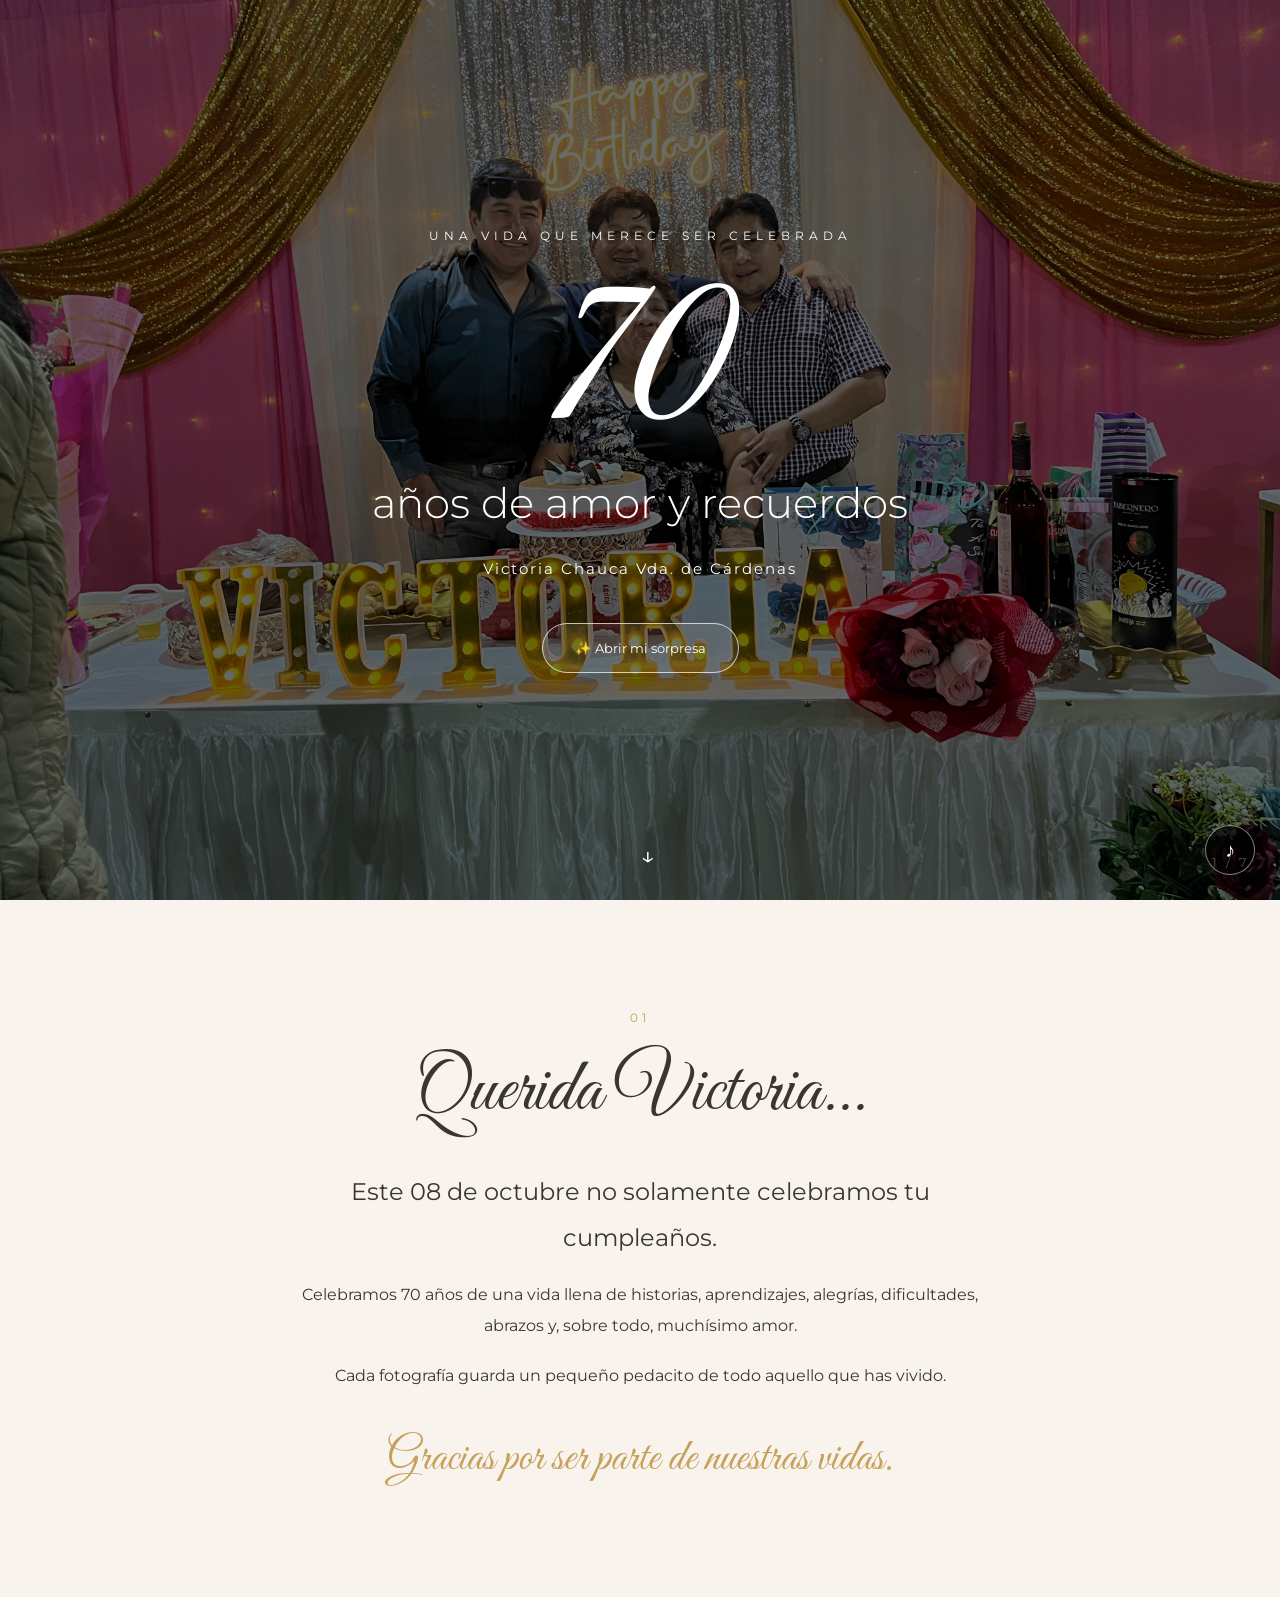
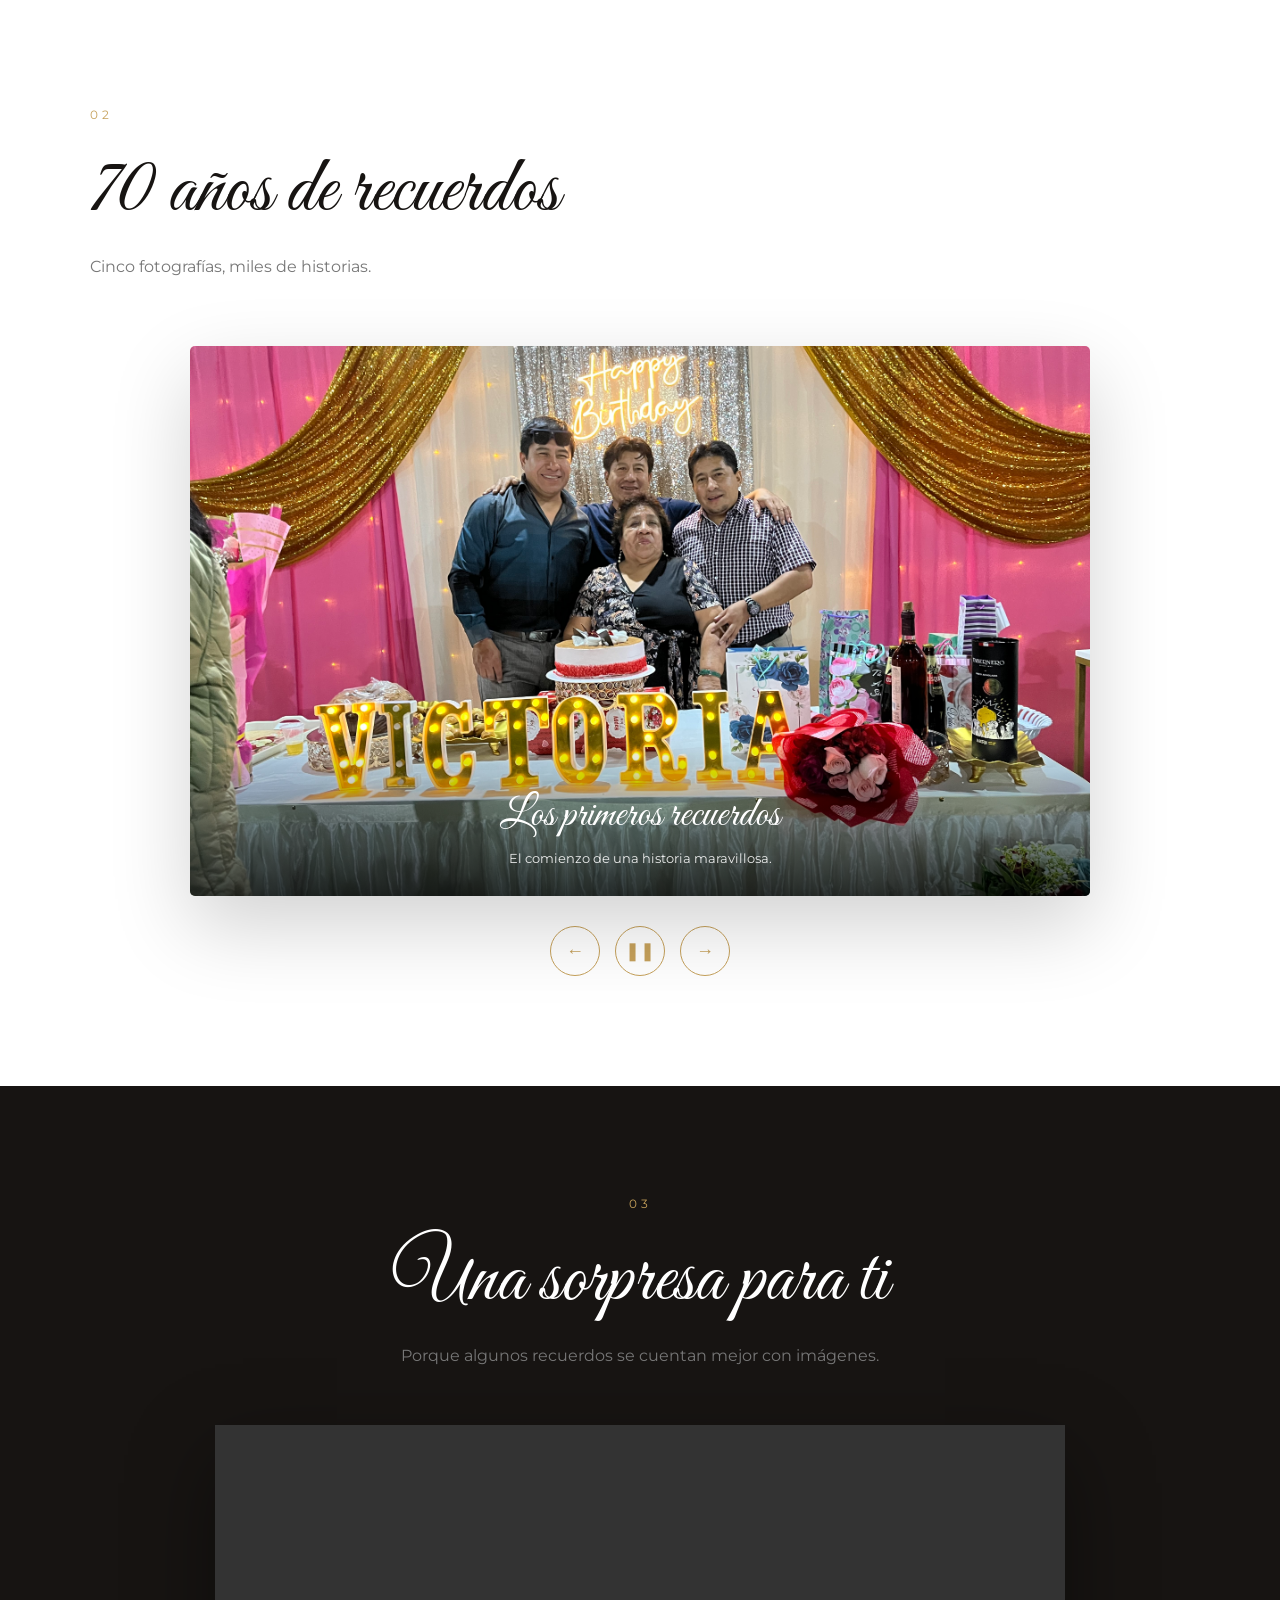
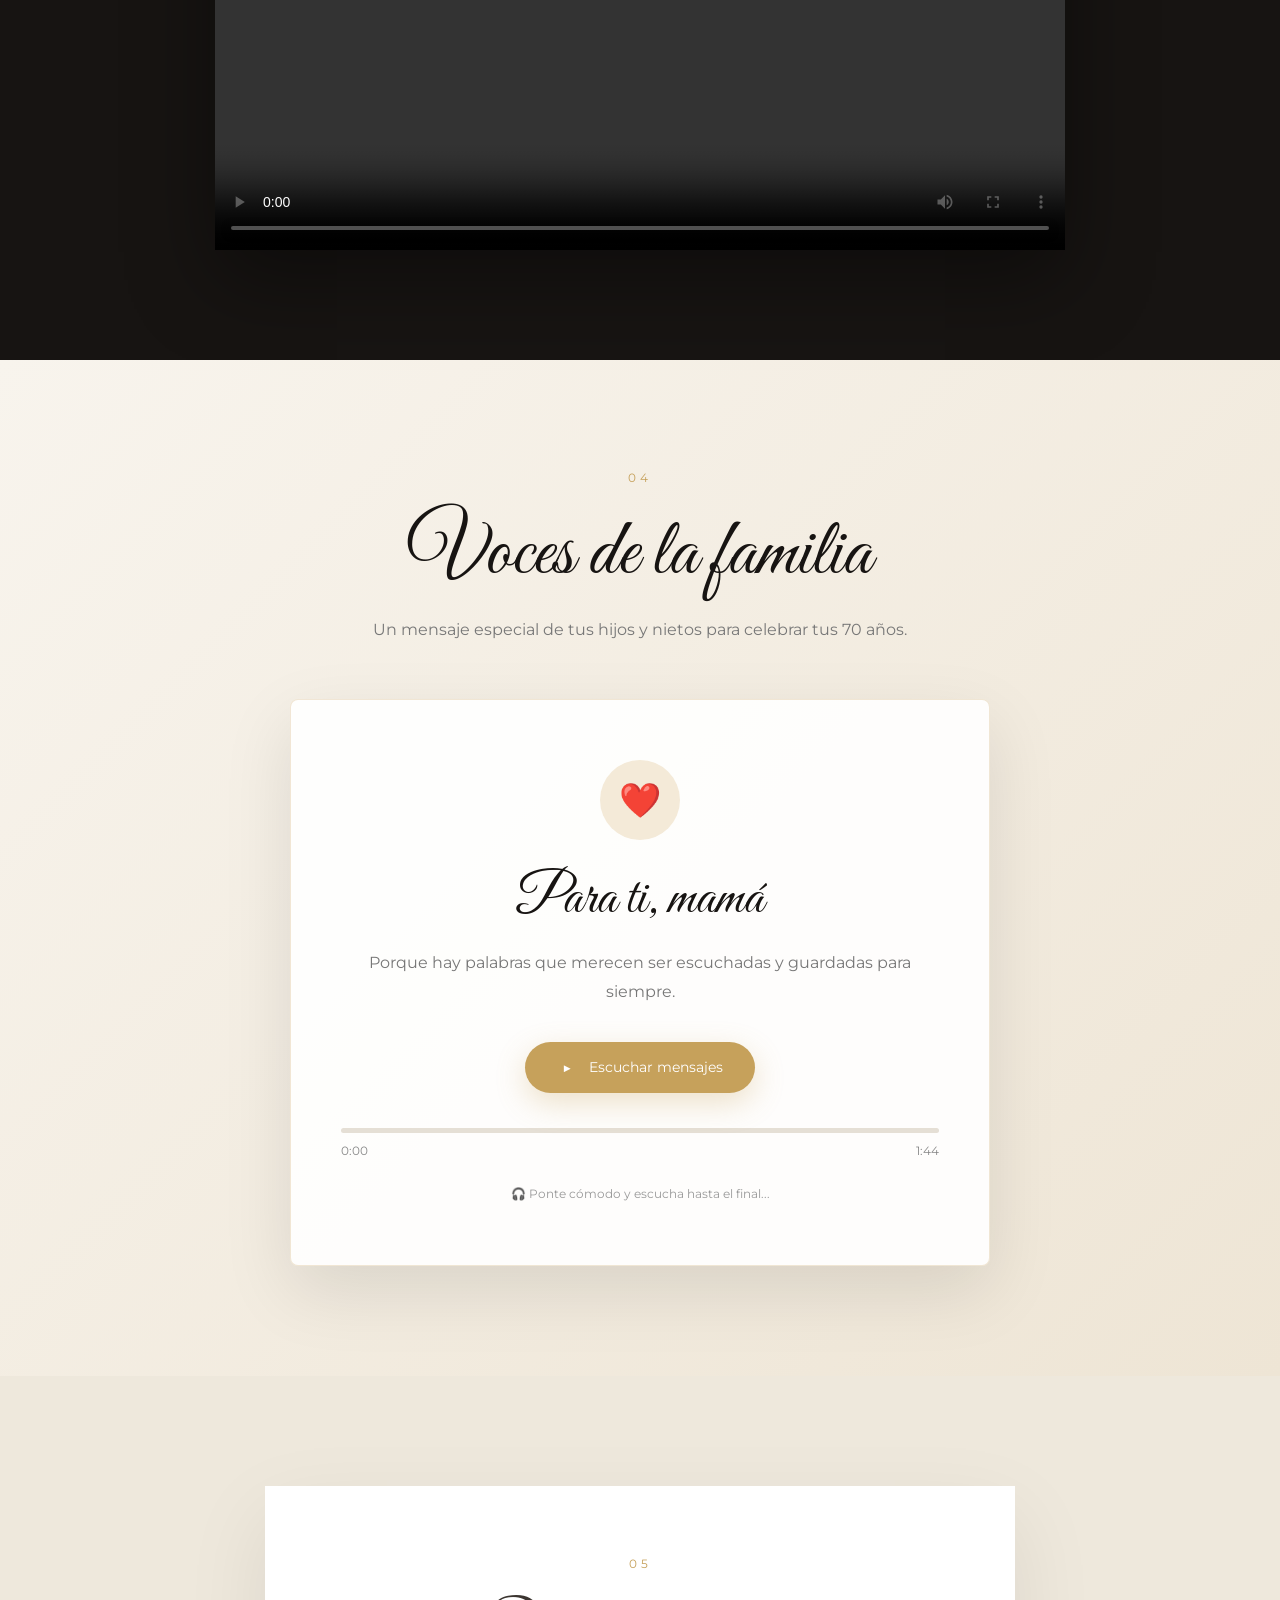
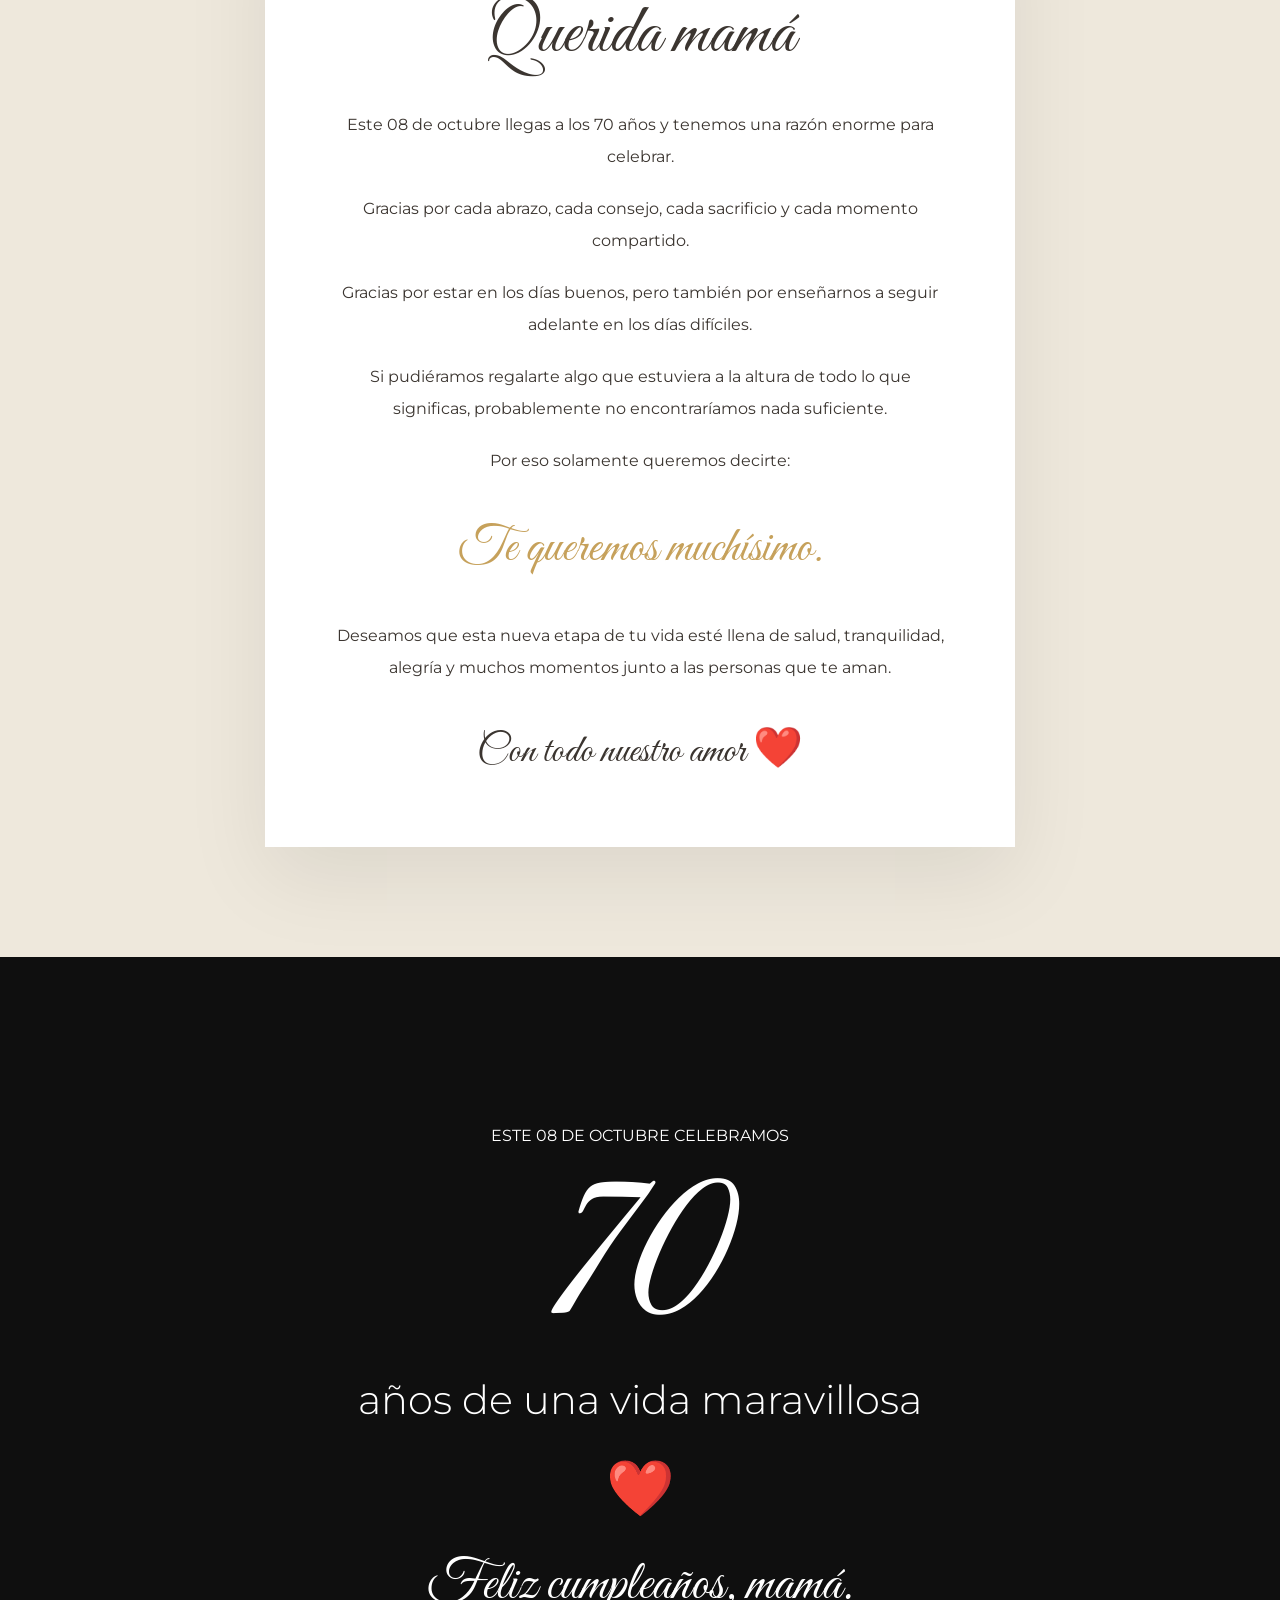
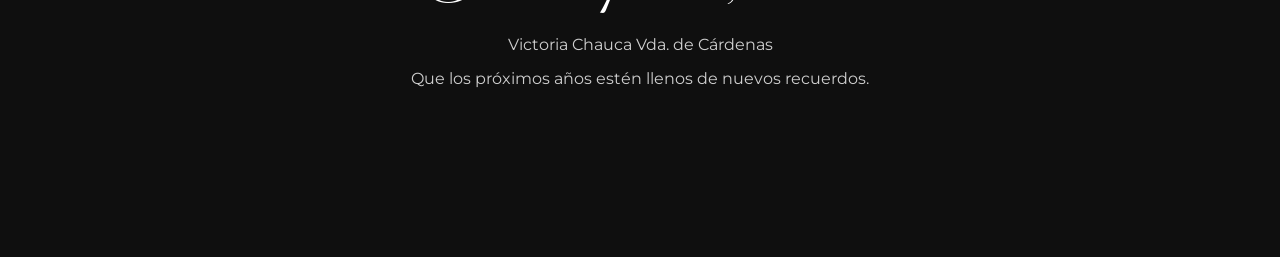
==== index.html @ 1219e692 "Primer commit" ====
<!DOCTYPE html>
<html lang="es">

<head>
    <meta charset="UTF-8">

    <meta
        name="viewport"
        content="width=device-width, initial-scale=1.0"
    >

    <title>
        Victoria Chauca Vda. de Cárdenas | 70 años
    </title>

    <meta
        name="description"
        content="Celebramos los 70 años de Victoria Chauca Vda. de Cárdenas."
    >

    <link rel="preconnect" href="https://fonts.googleapis.com">
    <link rel="preconnect" href="https://fonts.gstatic.com" crossorigin>

    <link
        href="https://fonts.googleapis.com/css2?family=Great+Vibes&family=Montserrat:wght@300;400;500;600;700&display=swap"
        rel="stylesheet"
    >

    <link
        rel="stylesheet"
        href="css/style.css"
    >
</head>


<body>


<!-- =====================================================
     PORTADA / TIMELAPSE
===================================================== -->

<section id="inicio" class="hero">

    <!-- Fotos del timelapse -->
    <div
        id="hero-slideshow"
        class="hero-slideshow"
    ></div>


    <div class="hero-overlay"></div>


    <div class="hero-content">

        <p class="small-title">
            UNA VIDA QUE MERECE SER CELEBRADA
        </p>


        <h1>
            70
        </h1>


        <h2>
            años de amor y recuerdos
        </h2>


        <p class="hero-name">
            Victoria Chauca Vda. de Cárdenas
        </p>


        <button
            id="startButton"
            class="main-button"
        >
            ✨ Abrir mi sorpresa
        </button>

    </div>


    <div class="slide-counter">

        <span id="currentSlide">
            1
        </span>

        /
        
        <span id="totalSlides">
            5
        </span>

    </div>


    <div class="scroll-indicator">
        ↓
    </div>

</section>



<!-- =====================================================
     INTRODUCCIÓN
===================================================== -->

<section class="intro section">

    <div class="container reveal">

        <span class="section-number">
            01
        </span>


        <h2>
            Querida Victoria...
        </h2>


        <p class="large-text">
            Este 08 de octubre no solamente celebramos tu cumpleaños.
        </p>


        <p>
            Celebramos 70 años de una vida llena de
            historias, aprendizajes, alegrías, dificultades,
            abrazos y, sobre todo, muchísimo amor.
        </p>


        <p>
            Cada fotografía guarda un pequeño pedacito
            de todo aquello que has vivido.
        </p>


        <div class="highlight">
            Gracias por ser parte de nuestras vidas.
        </div>

    </div>

</section>



<!-- =====================================================
     GALERÍA TIMELAPSE
===================================================== -->

<section class="memories-section section">

    <div class="container">

        <span class="section-number">
            02
        </span>


        <h2 class="section-title">
            70 años de recuerdos
        </h2>


        <p class="section-subtitle">
            Cinco fotografías, miles de historias.
        </p>


        <!-- Galería generada automáticamente -->
        <div
            id="memory-gallery"
            class="memory-gallery"
        ></div>


        <!-- Controles -->
        <div class="gallery-controls">

            <button
                id="previousButton"
                class="gallery-button"
            >
                ←
            </button>


            <button
                id="pauseButton"
                class="gallery-button"
            >
                ❚❚
            </button>


            <button
                id="nextButton"
                class="gallery-button"
            >
                →
            </button>

        </div>

    </div>

</section>



<!-- =====================================================
     VIDEO
===================================================== -->

<section class="video-section section">

    <div class="container reveal">

        <span class="section-number">
            03
        </span>


        <h2 class="section-title">
            Una sorpresa para ti
        </h2>


        <p class="section-subtitle">
            Porque algunos recuerdos se cuentan mejor
            con imágenes.
        </p>


        <div class="video-wrapper">

            <video
                id="birthdayVideo"
                controls
                preload="metadata"
            >

                <source
                    src="video/sorpresa.mp4"
                    type="video/mp4"
                >

                Tu navegador no puede reproducir
                este video.

            </video>

        </div>

    </div>

</section>

<!-- =====================================================
     VOCES DE HIJOS Y NIETOS
===================================================== -->

<section class="family-audio-section section">

    <div class="container reveal">

        <span class="section-number">
            04
        </span>

        <h2 class="section-title">
            Voces de la familia
        </h2>

        <p class="section-subtitle">
            Un mensaje especial de tus hijos y nietos
            para celebrar tus 70 años.
        </p>


        <div class="audio-card">

            <div class="audio-icon">
                ❤️
            </div>


            <h3>
                Para ti, mamá
            </h3>


            <p>
                Porque hay palabras que merecen
                ser escuchadas y guardadas para siempre.
            </p>


            <!-- AUDIO -->

            <audio
                id="familyAudio"
                preload="metadata"
            >

                <source
                    src="music/mensajes-hijos-nietos.mp3"
                    type="audio/mpeg"
                >

                Tu navegador no puede reproducir este audio.

            </audio>


            <!-- BOTÓN PRINCIPAL -->

            <button
                id="familyAudioButton"
                class="family-audio-button"
                type="button"
            >

                <span id="familyAudioIcon">
                    ▶
                </span>

                <span id="familyAudioText">
                    Escuchar mensajes
                </span>

            </button>


            <!-- BARRA DE PROGRESO -->

            <div class="audio-progress-container">

                <div
                    id="audioProgress"
                    class="audio-progress"
                ></div>

            </div>


            <!-- TIEMPO -->

            <div class="audio-time">

                <span id="audioCurrentTime">
                    0:00
                </span>

                <span id="audioDuration">
                    0:00
                </span>

            </div>


            <p class="audio-message">
                🎧 Ponte cómodo y escucha hasta el final...
            </p>

        </div>

    </div>

</section>



<!-- =====================================================
     CARTA
===================================================== -->

<section class="letter-section section">

    <div class="container">

        <div class="letter reveal">

            <span class="section-number">
                05
            </span>


            <h2>
                Querida mamá
            </h2>


            <p>
                Este 08 de octubre llegas a los 70 años y tenemos
                una razón enorme para celebrar.
            </p>


            <p>
                Gracias por cada abrazo, cada consejo,
                cada sacrificio y cada momento compartido.
            </p>


            <p>
                Gracias por estar en los días buenos,
                pero también por enseñarnos a seguir
                adelante en los días difíciles.
            </p>


            <p>
                Si pudiéramos regalarte algo que estuviera
                a la altura de todo lo que significas,
                probablemente no encontraríamos nada suficiente.
            </p>


            <p>
                Por eso solamente queremos decirte:
            </p>


            <div class="quote">
                Te queremos muchísimo.
            </div>


            <p>
                Deseamos que esta nueva etapa de tu vida
                esté llena de salud, tranquilidad,
                alegría y muchos momentos junto a
                las personas que te aman.
            </p>


            <div class="signature">
                Con todo nuestro amor ❤️
            </div>

        </div>

    </div>

</section>



<!-- =====================================================
     FINAL
===================================================== -->

<section class="final-section">

    <div class="final-overlay"></div>


    <div class="final-content reveal">

        <p>
            ESTE 08 DE OCTUBRE CELEBRAMOS
        </p>


        <h2>
            70
        </h2>


        <h3>
            años de una vida maravillosa
        </h3>


        <div class="heart">
            ❤️
        </div>


        <p class="final-message">
            Feliz cumpleaños, mamá.
        </p>


        <p class="small-final">
            Victoria Chauca Vda. de Cárdenas
        </p>


        <p class="small-final">
            Que los próximos años estén llenos
            de nuevos recuerdos.
        </p>

    </div>

</section>



<!-- =====================================================
     BOTÓN MÚSICA
===================================================== -->

<button
    id="musicButton"
    class="music-button"
    aria-label="Controlar música"
>
    ♪
</button>


<audio
    id="backgroundMusic"
    loop
>

    <source
        src="music/musica.mp3"
        type="audio/mpeg"
    >

</audio>

<!-- =====================================================
     CONFETI
===================================================== -->

<canvas
    id="confetti"
></canvas>



<script
    src="js/app.js"
></script>


</body>

</html>
---- css/style.css ----
:root {

    --gold: #c6a15b;

    --gold-light: #e5c98b;

    --dark: #171412;

    --cream: #f8f4ed;

    --text: #3b3530;

    --white: #ffffff;

}


* {

    margin: 0;

    padding: 0;

    box-sizing: border-box;

}


html {

    scroll-behavior: smooth;

}


body {

    font-family:
        "Montserrat",
        sans-serif;

    background:
        var(--cream);

    color:
        var(--text);

    overflow-x: hidden;

}


section {

    position: relative;

}


.container {

    width:
        min(1100px, 90%);

    margin:
        auto;

}


.section {

    padding:
        110px 0;

}


.section-number {

    display:
        block;

    color:
        var(--gold);

    font-size:
        12px;

    letter-spacing:
        4px;

    margin-bottom:
        20px;

}


.section-title {

    font-family:
        "Great Vibes",
        cursive;

    font-size:
        clamp(48px, 7vw, 80px);

    font-weight:
        400;

    color:
        var(--dark);

}


.section-subtitle {

    margin-top:
        15px;

    color:
        #777;

}



/* =====================================================
   HERO
===================================================== */

.hero {

    min-height:
        100vh;

    position:
        relative;

    overflow:
        hidden;

    display:
        flex;

    align-items:
        center;

    justify-content:
        center;

    text-align:
        center;

    color:
        white;

}


.hero-slideshow {

    position:
        absolute;

    inset:
        0;

    z-index:
        0;

}


.hero-slide {

    position:
        absolute;

    inset:
        0;

    background-position:
        center;

    background-size:
        cover;

    opacity:
        0;

    transform:
        scale(1.08);

    transition:
        opacity 1.5s ease,
        transform 6s ease;

}


.hero-slide.active {

    opacity:
        1;

    transform:
        scale(1);

}


.hero-overlay {

    position:
        absolute;

    inset:
        0;

    z-index:
        1;

    background:
        linear-gradient(
            rgba(0,0,0,.58),
            rgba(0,0,0,.60)
        );

}


.hero-content {

    position:
        relative;

    z-index:
        3;

    width:
        90%;

}


.small-title {

    font-size:
        12px;

    letter-spacing:
        5px;

    margin-bottom:
        30px;

}


.hero h1 {

    font-family:
        "Great Vibes",
        cursive;

    font-size:
        clamp(120px, 20vw, 230px);

    line-height:
        .8;

    font-weight:
        400;

}


.hero h2 {

    font-size:
        clamp(24px, 4vw, 42px);

    font-weight:
        300;

    margin-top:
        20px;

}


.hero-name {

    margin-top:
        30px;

    font-size:
        15px;

    letter-spacing:
        2px;

}


.main-button {

    margin-top:
        45px;

    padding:
        16px 32px;

    border:
        1px solid
        rgba(255,255,255,.7);

    border-radius:
        40px;

    background:
        rgba(255,255,255,.08);

    color:
        white;

    font-family:
        inherit;

    cursor:
        pointer;

    transition:
        .3s;

}


.main-button:hover {

    background:
        white;

    color:
        var(--dark);

    transform:
        translateY(-3px);

}


.slide-counter {

    position:
        absolute;

    right:
        30px;

    bottom:
        30px;

    z-index:
        4;

    font-size:
        13px;

    letter-spacing:
        3px;

}


.scroll-indicator {

    position:
        absolute;

    bottom:
        30px;

    left:
        50%;

    z-index:
        4;

    font-size:
        25px;

    animation:
        bounce 2s infinite;

}


@keyframes bounce {

    0%,100% {

        transform:
            translate(-50%,0);

    }

    50% {

        transform:
            translate(-50%,10px);

    }

}



/* =====================================================
   INTRO
===================================================== */

.intro {

    background:
        var(--cream);

    text-align:
        center;

}


.intro h2 {

    font-family:
        "Great Vibes",
        cursive;

    font-size:
        75px;

    font-weight:
        400;

    margin-bottom:
        30px;

}


.intro p {

    max-width:
        700px;

    margin:
        20px auto;

    line-height:
        1.9;

}


.large-text {

    font-size:
        24px;

}


.highlight {

    margin-top:
        40px;

    font-family:
        "Great Vibes",
        cursive;

    font-size:
        45px;

    color:
        var(--gold);

}



/* =====================================================
   GALERÍA
===================================================== */

.memories-section {

    background:
        white;

}


.memory-gallery {

    position:
        relative;

    max-width:
        900px;

    height:
        550px;

    margin:
        70px auto 30px;

    overflow:
        hidden;

    border-radius:
        5px;

    box-shadow:
        0 30px 80px
        rgba(0,0,0,.18);

}


.memory-slide {

    position:
        absolute;

    inset:
        0;

    opacity:
        0;

    transition:
        opacity 1s ease;

}


.memory-slide.active {

    opacity:
        1;

}


.memory-slide img {

    width:
        100%;

    height:
        100%;

    object-fit:
        cover;

}


.memory-caption {

    position:
        absolute;

    left:
        0;

    right:
        0;

    bottom:
        0;

    padding:
        50px 30px 30px;

    color:
        white;

    text-align:
        center;

    background:
        linear-gradient(
            transparent,
            rgba(0,0,0,.75)
        );

}


.memory-caption h3 {

    font-family:
        "Great Vibes",
        cursive;

    font-size:
        42px;

    font-weight:
        400;

}


.memory-caption p {

    margin-top:
        8px;

    font-size:
        13px;

    opacity:
        .9;

}


.gallery-controls {

    display:
        flex;

    justify-content:
        center;

    gap:
        15px;

}


.gallery-button {

    width:
        50px;

    height:
        50px;

    border:
        1px solid
        var(--gold);

    border-radius:
        50%;

    background:
        white;

    color:
        var(--gold);

    cursor:
        pointer;

    font-size:
        18px;

    transition:
        .3s;

}


.gallery-button:hover {

    background:
        var(--gold);

    color:
        white;

}



/* =====================================================
   VIDEO
===================================================== */

.video-section {

    background:
        var(--dark);

    color:
        white;

    text-align:
        center;

}


.video-section .section-title {

    color:
        white;

}


.video-wrapper {

    max-width:
        850px;

    margin:
        60px auto 0;

    box-shadow:
        0 30px 80px
        rgba(0,0,0,.4);

}


.video-wrapper video {

    width:
        100%;

    display:
        block;

}



/* =====================================================
   CARTA
===================================================== */

.letter-section {

    background:
        #eee8dc;

}


.letter {

    max-width:
        750px;

    margin:
        auto;

    padding:
        70px;

    background:
        white;

    box-shadow:
        0 30px 80px
        rgba(0,0,0,.08);

    text-align:
        center;

}


.letter h2 {

    font-family:
        "Great Vibes",
        cursive;

    font-size:
        70px;

    font-weight:
        400;

    margin-bottom:
        30px;

}


.letter p {

    line-height:
        2;

    margin:
        20px 0;

}


.quote {

    margin:
        40px 0;

    font-family:
        "Great Vibes",
        cursive;

    font-size:
        50px;

    color:
        var(--gold);

}


.signature {

    margin-top:
        40px;

    font-family:
        "Great Vibes",
        cursive;

    font-size:
        40px;

}



/* =====================================================
   FINAL
===================================================== */

.final-section {

    min-height:
        100vh;

    background:
        #222;

    display:
        flex;

    align-items:
        center;

    justify-content:
        center;

    text-align:
        center;

    color:
        white;

}


.final-section::before {

    content:
        "";

    position:
        absolute;

    inset:
        0;

    background:
        url("../images/foto5.jpg")
        center/cover;

    opacity:
        .45;

}


.final-section::after {

    content:
        "";

    position:
        absolute;

    inset:
        0;

    background:
        rgba(0,0,0,.55);

}


.final-content {

    position:
        relative;

    z-index:
        3;

}


.final-content h2 {

    font-family:
        "Great Vibes",
        cursive;

    font-size:
        clamp(120px, 20vw, 230px);

    font-weight:
        400;

    line-height:
        1;

}


.final-content h3 {

    font-size:
        clamp(22px,4vw,40px);

    font-weight:
        300;

}


.heart {

    font-size:
        55px;

    margin:
        30px 0;

}


.final-message {

    font-family:
        "Great Vibes",
        cursive;

    font-size:
        55px;

}


.small-final {

    margin-top:
        15px;

    opacity:
        .8;

}



/* =====================================================
   MÚSICA
===================================================== */

.music-button {

    position:
        fixed;

    right:
        25px;

    bottom:
        25px;

    width:
        50px;

    height:
        50px;

    border-radius:
        50%;

    border:
        1px solid
        rgba(255,255,255,.5);

    background:
        rgba(0,0,0,.7);

    color:
        white;

    cursor:
        pointer;

    z-index:
        1000;

    font-size:
        20px;

}



/* =====================================================
   CONFETI
===================================================== */

#confetti {

    position:
        fixed;

    inset:
        0;

    pointer-events:
        none;

    z-index:
        999;

    display:
        none;

}



/* =====================================================
   ANIMACIONES
===================================================== */

.reveal {

    opacity:
        0;

    transform:
        translateY(40px);

    transition:
        opacity 1s ease,
        transform 1s ease;

}


.reveal.visible {

    opacity:
        1;

    transform:
        translateY(0);

}



/* =====================================================
   RESPONSIVE
===================================================== */

@media (max-width: 768px) {

    .section {

        padding:
            80px 0;

    }


    .hero h1 {

        font-size:
            120px;

    }


    .hero h2 {

        font-size:
            26px;

    }


    .small-title {

        letter-spacing:
            3px;

    }


    .memory-gallery {

        height:
            430px;

    }


    .memory-caption h3 {

        font-size:
            35px;

    }


    .letter {

        padding:
            40px 25px;

    }


    .letter h2 {

        font-size:
            55px;

    }


    .quote {

        font-size:
            40px;

    }


    .final-message {

        font-size:
            42px;

    }

}

/* =====================================================
   AUDIO DE HIJOS Y NIETOS
===================================================== */

.family-audio-section {

    background:
        linear-gradient(
            135deg,
            #f8f4ed,
            #eee5d5
        );

    text-align:
        center;

}


.audio-card {

    max-width:
        700px;

    margin:
        60px auto 0;

    padding:
        60px 50px;

    background:
        rgba(255,255,255,.9);

    border:
        1px solid
        rgba(198,161,91,.25);

    box-shadow:
        0 25px 70px
        rgba(0,0,0,.10);

    border-radius:
        8px;

}


.audio-icon {

    width:
        80px;

    height:
        80px;

    margin:
        0 auto 25px;

    display:
        flex;

    align-items:
        center;

    justify-content:
        center;

    border-radius:
        50%;

    background:
        #f4ead8;

    font-size:
        34px;

}


.audio-card h3 {

    font-family:
        "Great Vibes",
        cursive;

    font-size:
        55px;

    font-weight:
        400;

    color:
        var(--dark);

}


.audio-card > p {

    max-width:
        550px;

    margin:
        15px auto 35px;

    line-height:
        1.8;

    color:
        #777;

}


/* BOTÓN */

.family-audio-button {

    display:
        inline-flex;

    align-items:
        center;

    justify-content:
        center;

    gap:
        12px;

    min-width:
        230px;

    padding:
        16px 28px;

    border:
        none;

    border-radius:
        50px;

    background:
        var(--gold);

    color:
        white;

    font-family:
        "Montserrat",
        sans-serif;

    font-size:
        14px;

    cursor:
        pointer;

    box-shadow:
        0 10px 30px
        rgba(198,161,91,.30);

    transition:
        .3s;

}


.family-audio-button:hover {

    transform:
        translateY(-3px);

    box-shadow:
        0 15px 35px
        rgba(198,161,91,.40);

}


.family-audio-button.playing {

    background:
        var(--dark);

}


/* ICONO DEL BOTÓN */

#familyAudioIcon {

    display:
        inline-flex;

    align-items:
        center;

    justify-content:
        center;

    width:
        20px;

    font-size:
        16px;

}


/* BARRA */

.audio-progress-container {

    width:
        100%;

    height:
        5px;

    margin-top:
        35px;

    background:
        #e5dfd5;

    border-radius:
        10px;

    cursor:
        pointer;

    overflow:
        hidden;

}


.audio-progress {

    width:
        0%;

    height:
        100%;

    background:
        var(--gold);

    transition:
        width .1s linear;

}


/* TIEMPO */

.audio-time {

    display:
        flex;

    justify-content:
        space-between;

    margin-top:
        10px;

    color:
        #888;

    font-size:
        12px;

}


/* MENSAJE */

.audio-message {

    margin-top:
        25px !important;

    margin-bottom:
        0 !important;

    font-size:
        12px;

    color:
        #999 !important;

}


/* MOBILE */

@media (max-width: 768px) {

    .audio-card {

        padding:
            45px 25px;

    }


    .audio-card h3 {

        font-size:
            45px;

    }


    .family-audio-button {

        width:
            100%;

    }

}
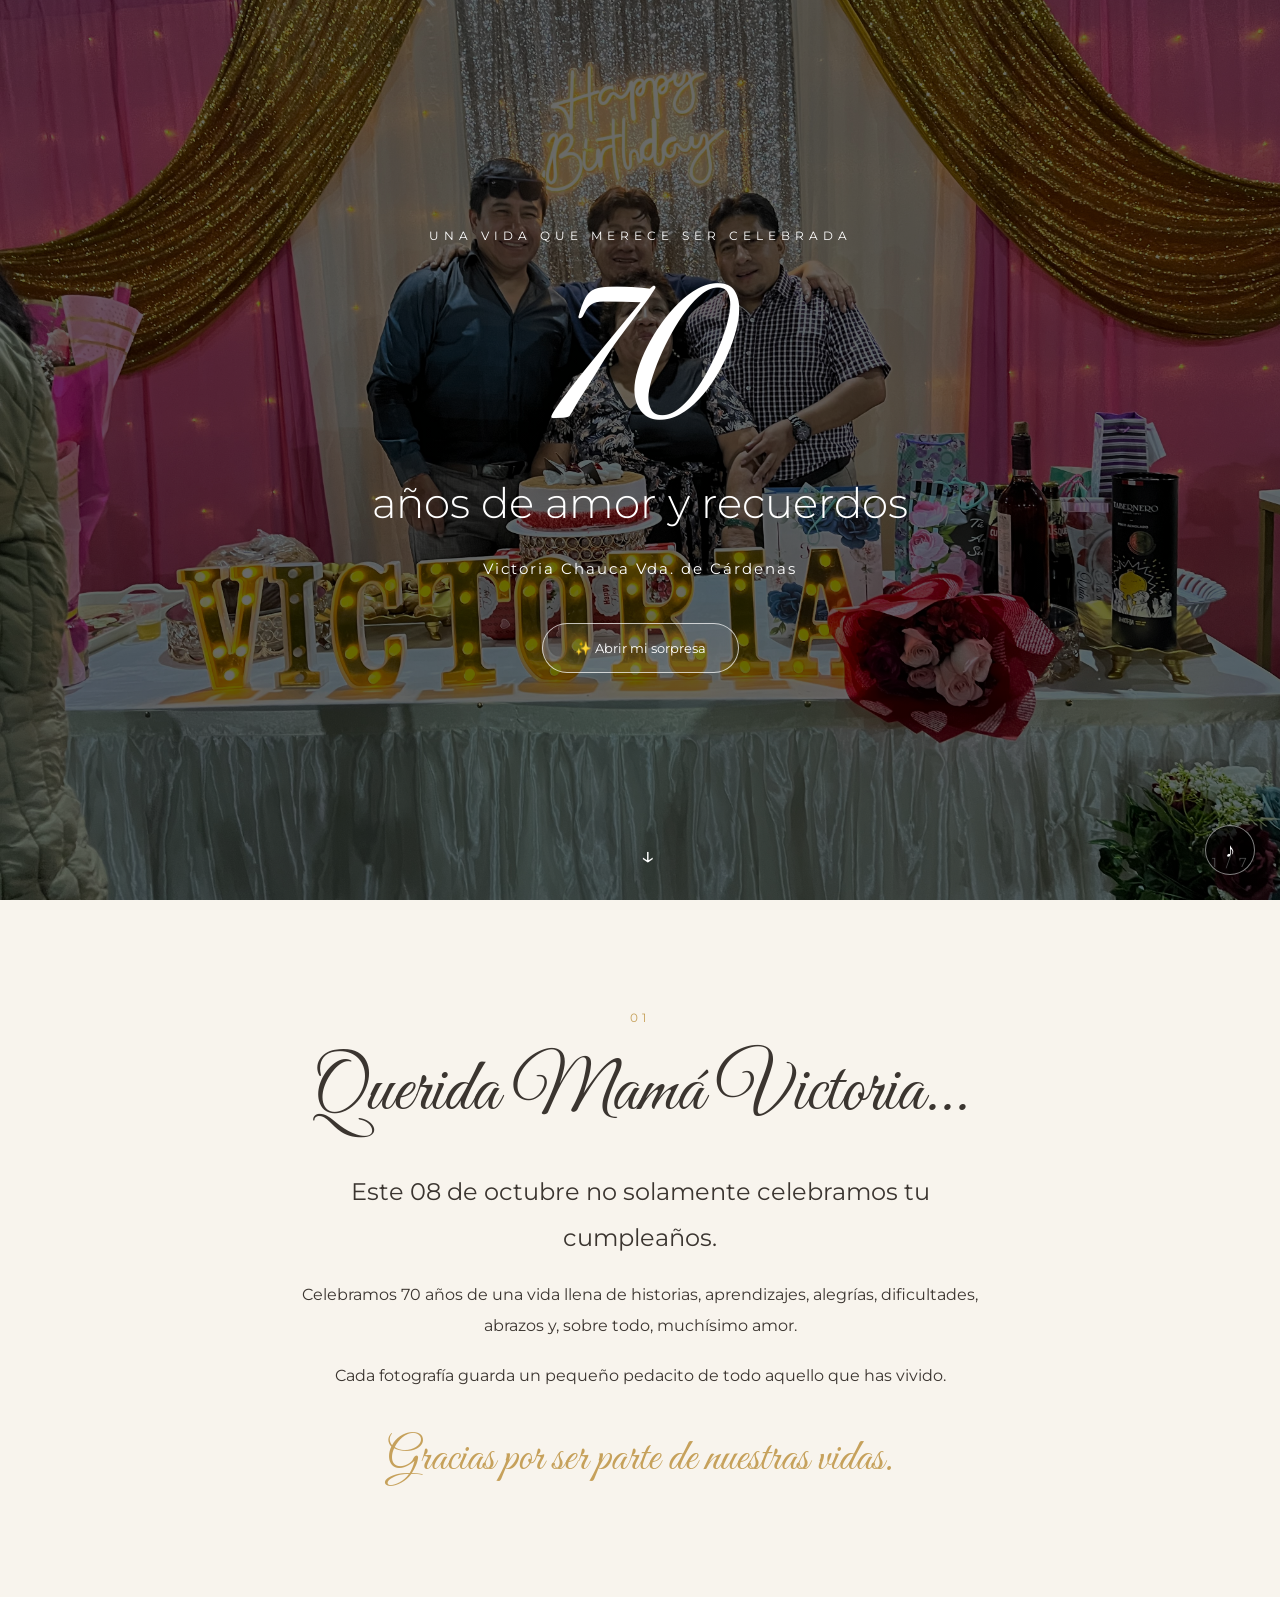
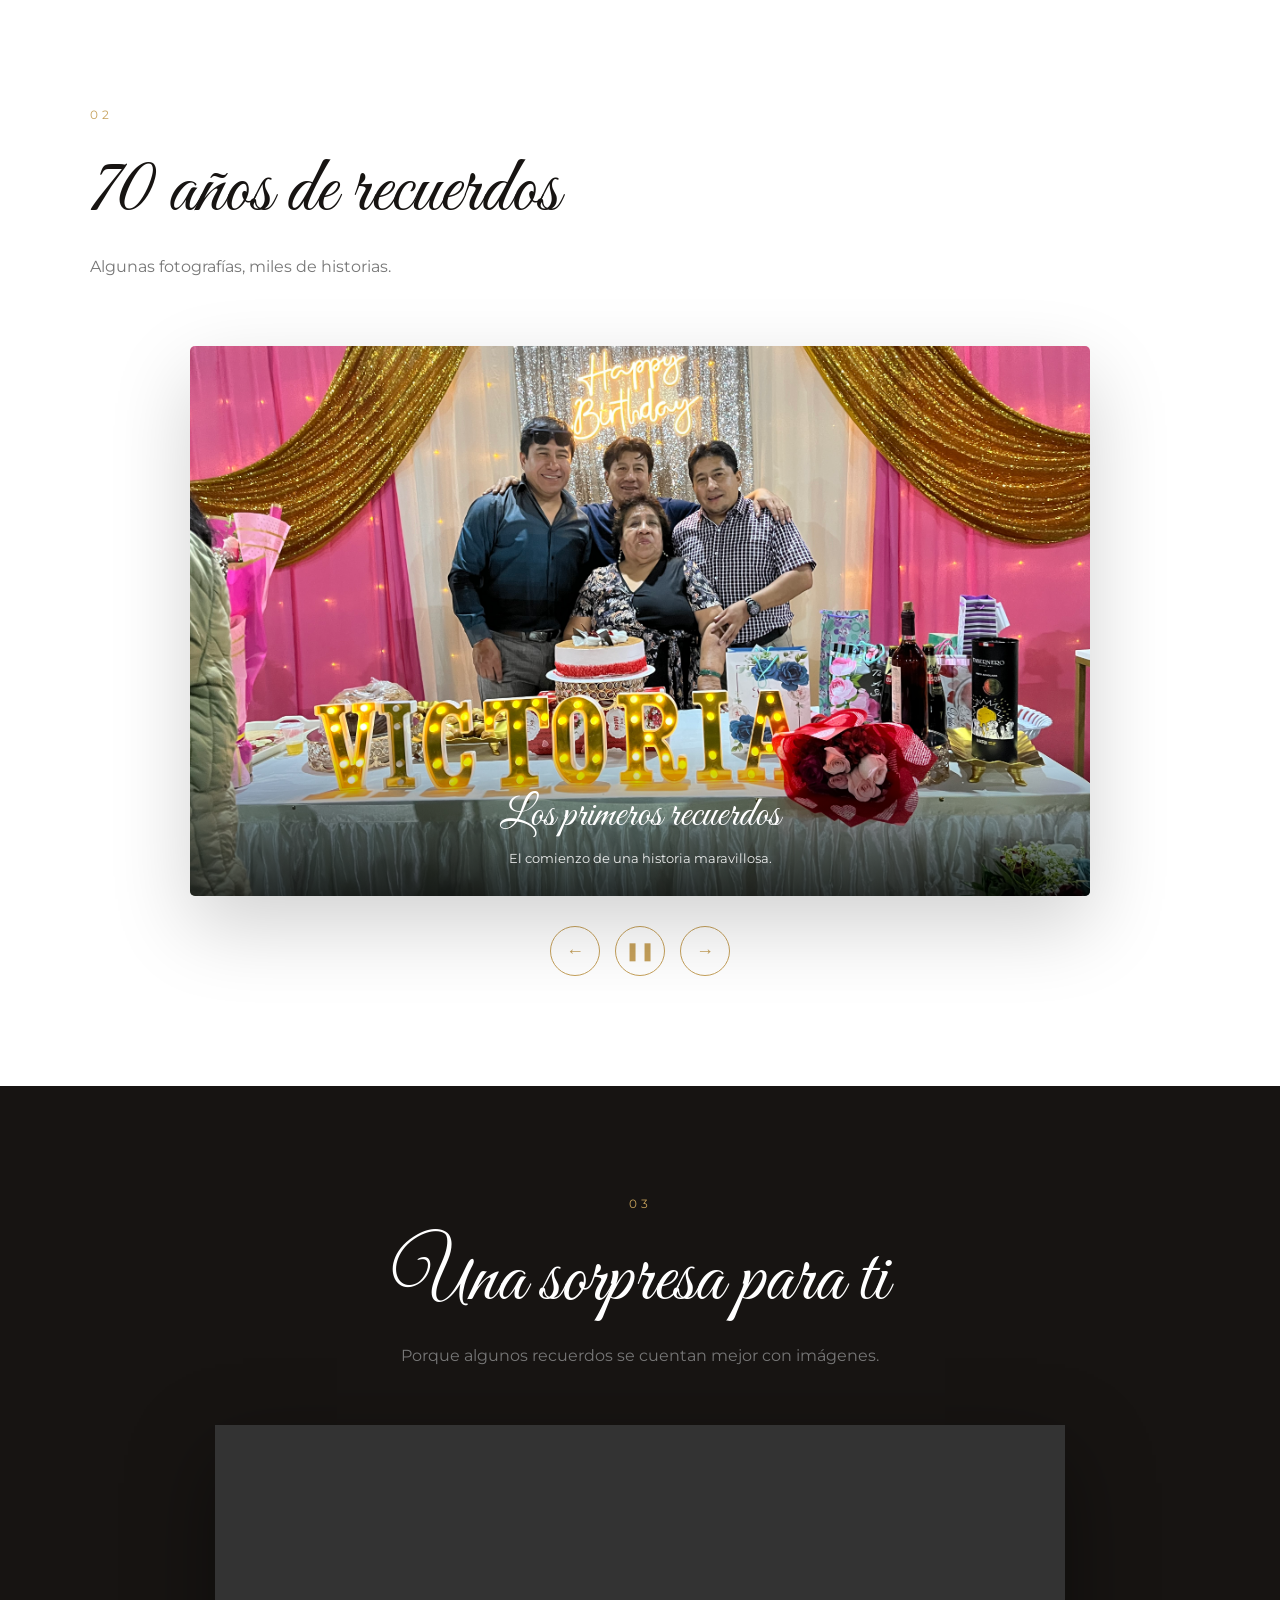
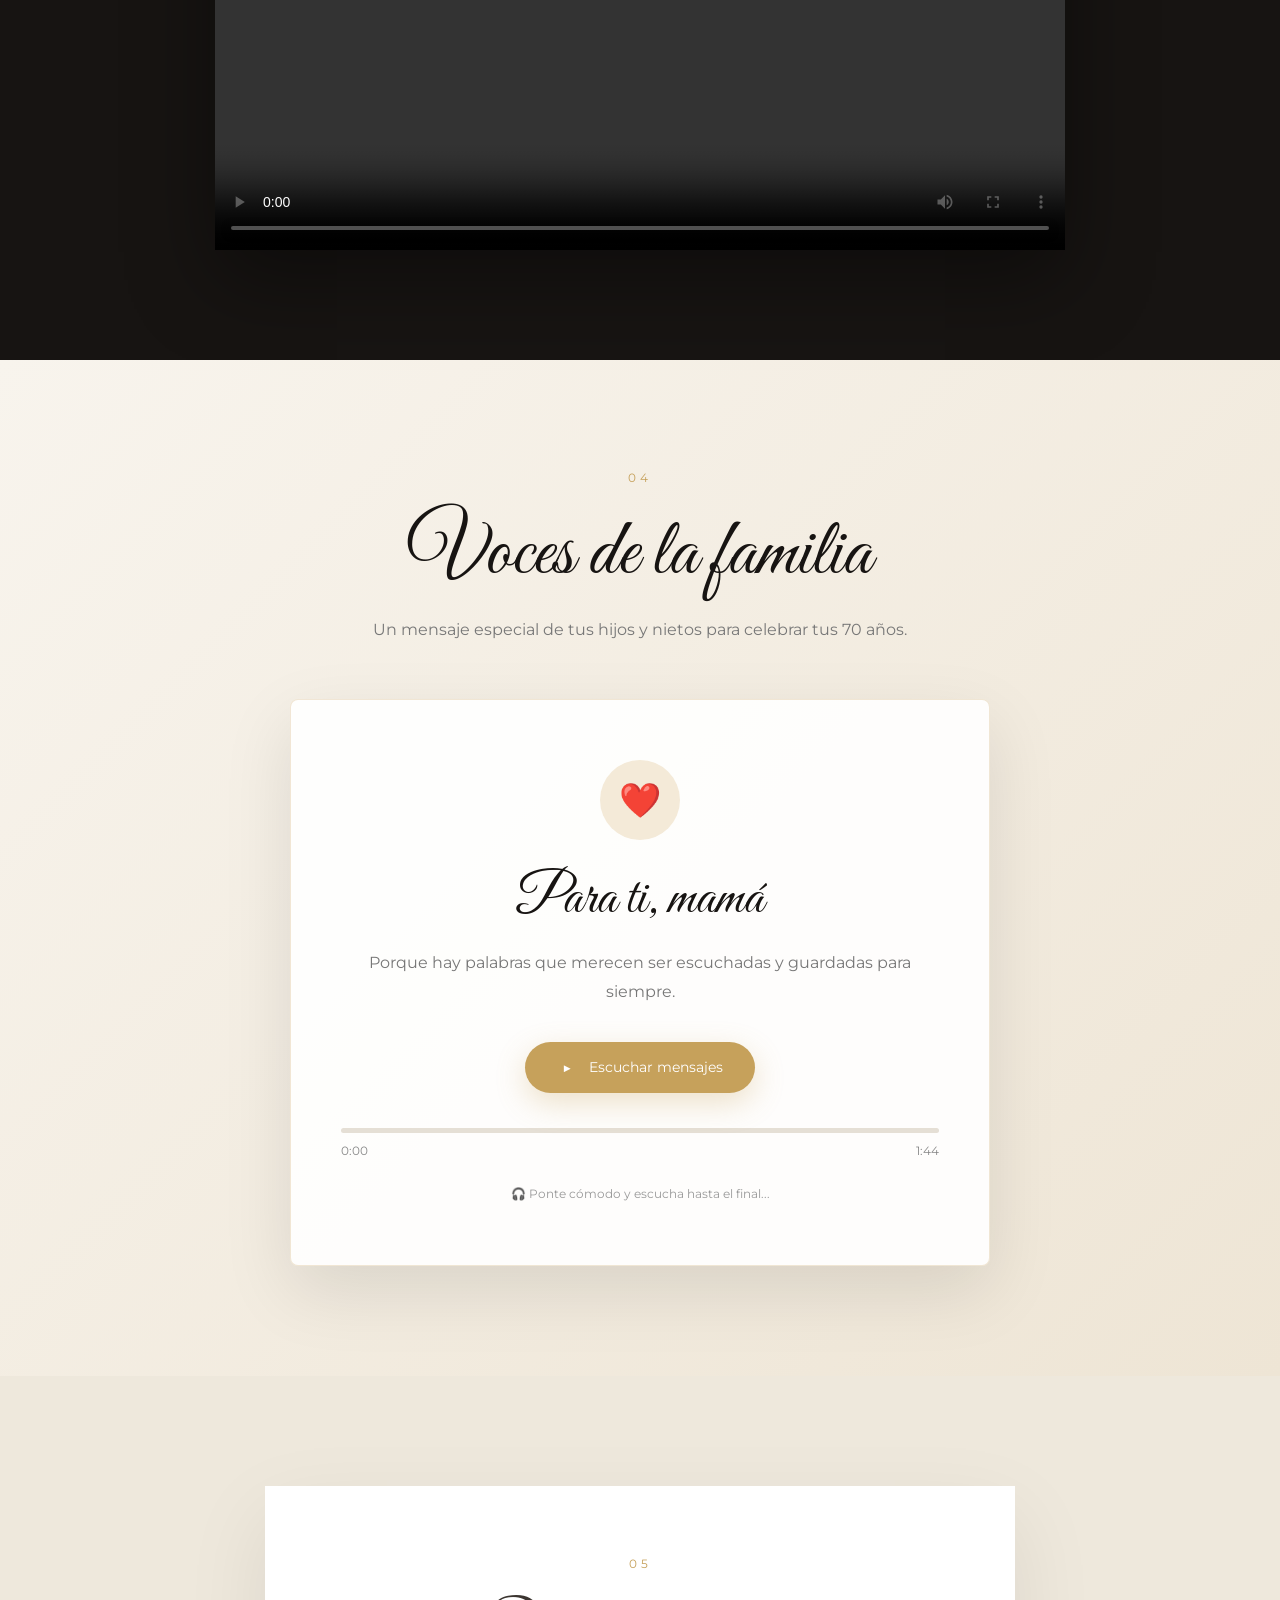
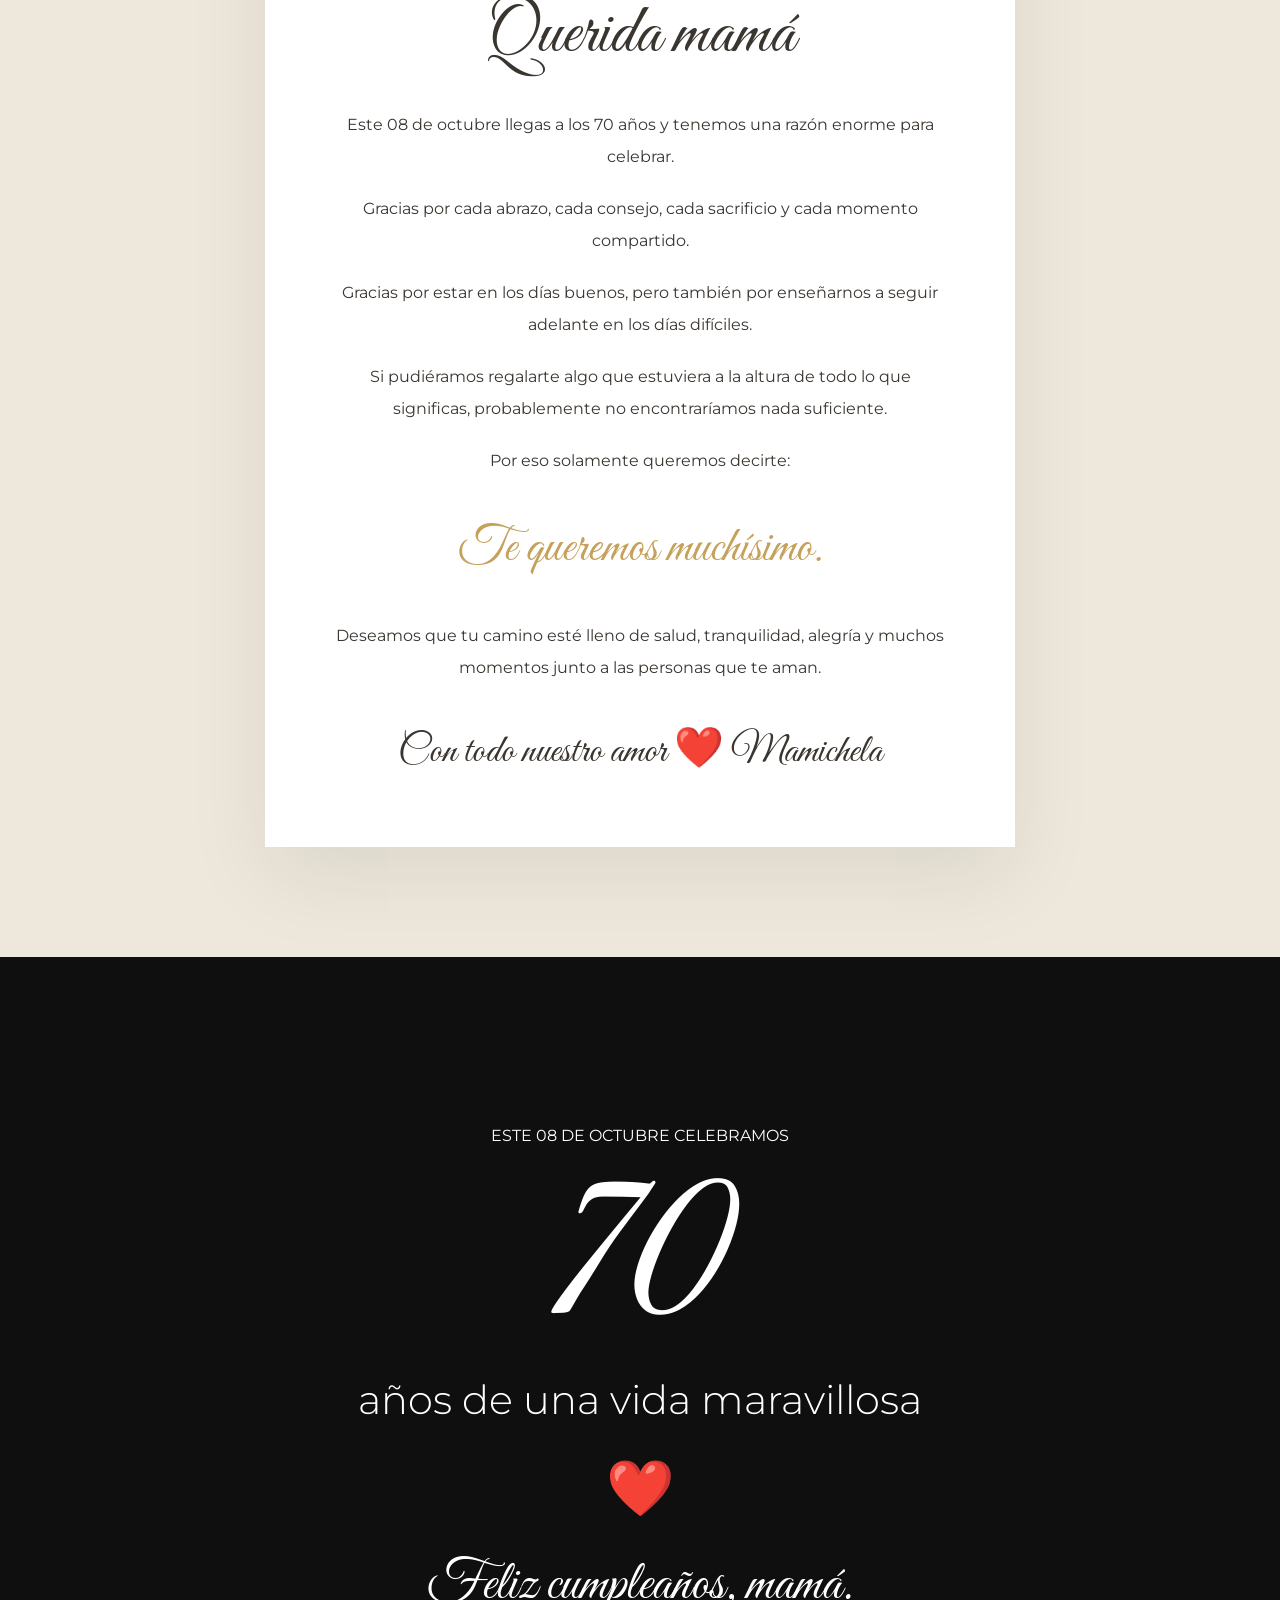
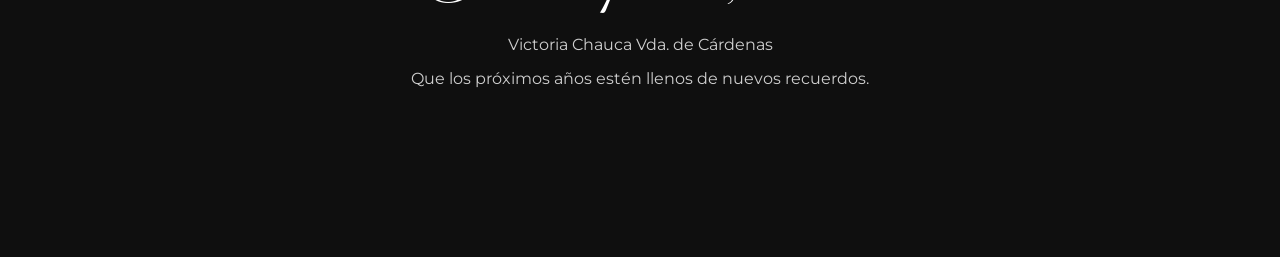
==== commit 2a58e0b3: "Primer commit" ====
--- a/index.html
+++ b/index.html
@@ -121,7 +121,7 @@
 
 
         <h2>
-            Querida Victoria...
+            Querida Mamá Victoria...
         </h2>
 
 
@@ -172,7 +172,7 @@
 
 
         <p class="section-subtitle">
-            Cinco fotografías, miles de historias.
+            Algunas fotografías, miles de historias.
         </p>
 
 
@@ -217,53 +217,28 @@
 
 
 
-<!-- =====================================================
-     VIDEO
-===================================================== -->
-
+<!-- ===================================================== VIDEO ===================================================== -->
 <section class="video-section section">
-
-    <div class="container reveal">
-
-        <span class="section-number">
-            03
-        </span>
-
-
-        <h2 class="section-title">
-            Una sorpresa para ti
-        </h2>
-
-
-        <p class="section-subtitle">
-            Porque algunos recuerdos se cuentan mejor
-            con imágenes.
-        </p>
-
-
-        <div class="video-wrapper">
-
-            <video
-                id="birthdayVideo"
-                controls
-                preload="metadata"
-            >
-
-                <source
-                    src="video/sorpresa.mp4"
-                    type="video/mp4"
-                >
-
-                Tu navegador no puede reproducir
-                este video.
-
-            </video>
-
-        </div>
-
-    </div>
-
-</section>
+  <div class="container reveal">
+    <span class="section-number"> 03 </span>
+    <h2 class="section-title"> Una sorpresa para ti </h2>
+    <p class="section-subtitle"> Porque algunos recuerdos se cuentan mejor con imágenes. </p>
+    
+    <div class="video-wrapper">
+      <!-- Eliminamos el código incorrecto del source -->
+      <video id="birthdayVideo" controls preload="metadata">
+        <source src="video/sorpresa.mp4" type="video/mp4">
+        Tu navegador no puede reproducir este video.
+      </video>
+    </div>
+  </div>
+</section>
+
+<!-- Script para regular el volumen (El rango va de 0.0 a 1.0) -->
+<script>
+  document.getElementById('birthdayVideo').volume = 0.35;
+</script>
+
 
 <!-- =====================================================
      VOCES DE HIJOS Y NIETOS
@@ -437,15 +412,14 @@
 
 
             <p>
-                Deseamos que esta nueva etapa de tu vida
-                esté llena de salud, tranquilidad,
-                alegría y muchos momentos junto a
-                las personas que te aman.
+                Deseamos que tu camino esté lleno de salud, 
+                tranquilidad, alegría y 
+                muchos momentos junto a las personas que te aman.
             </p>
 
 
             <div class="signature">
-                Con todo nuestro amor ❤️
+                Con todo nuestro amor ❤️ Mamichela
             </div>
 
         </div>
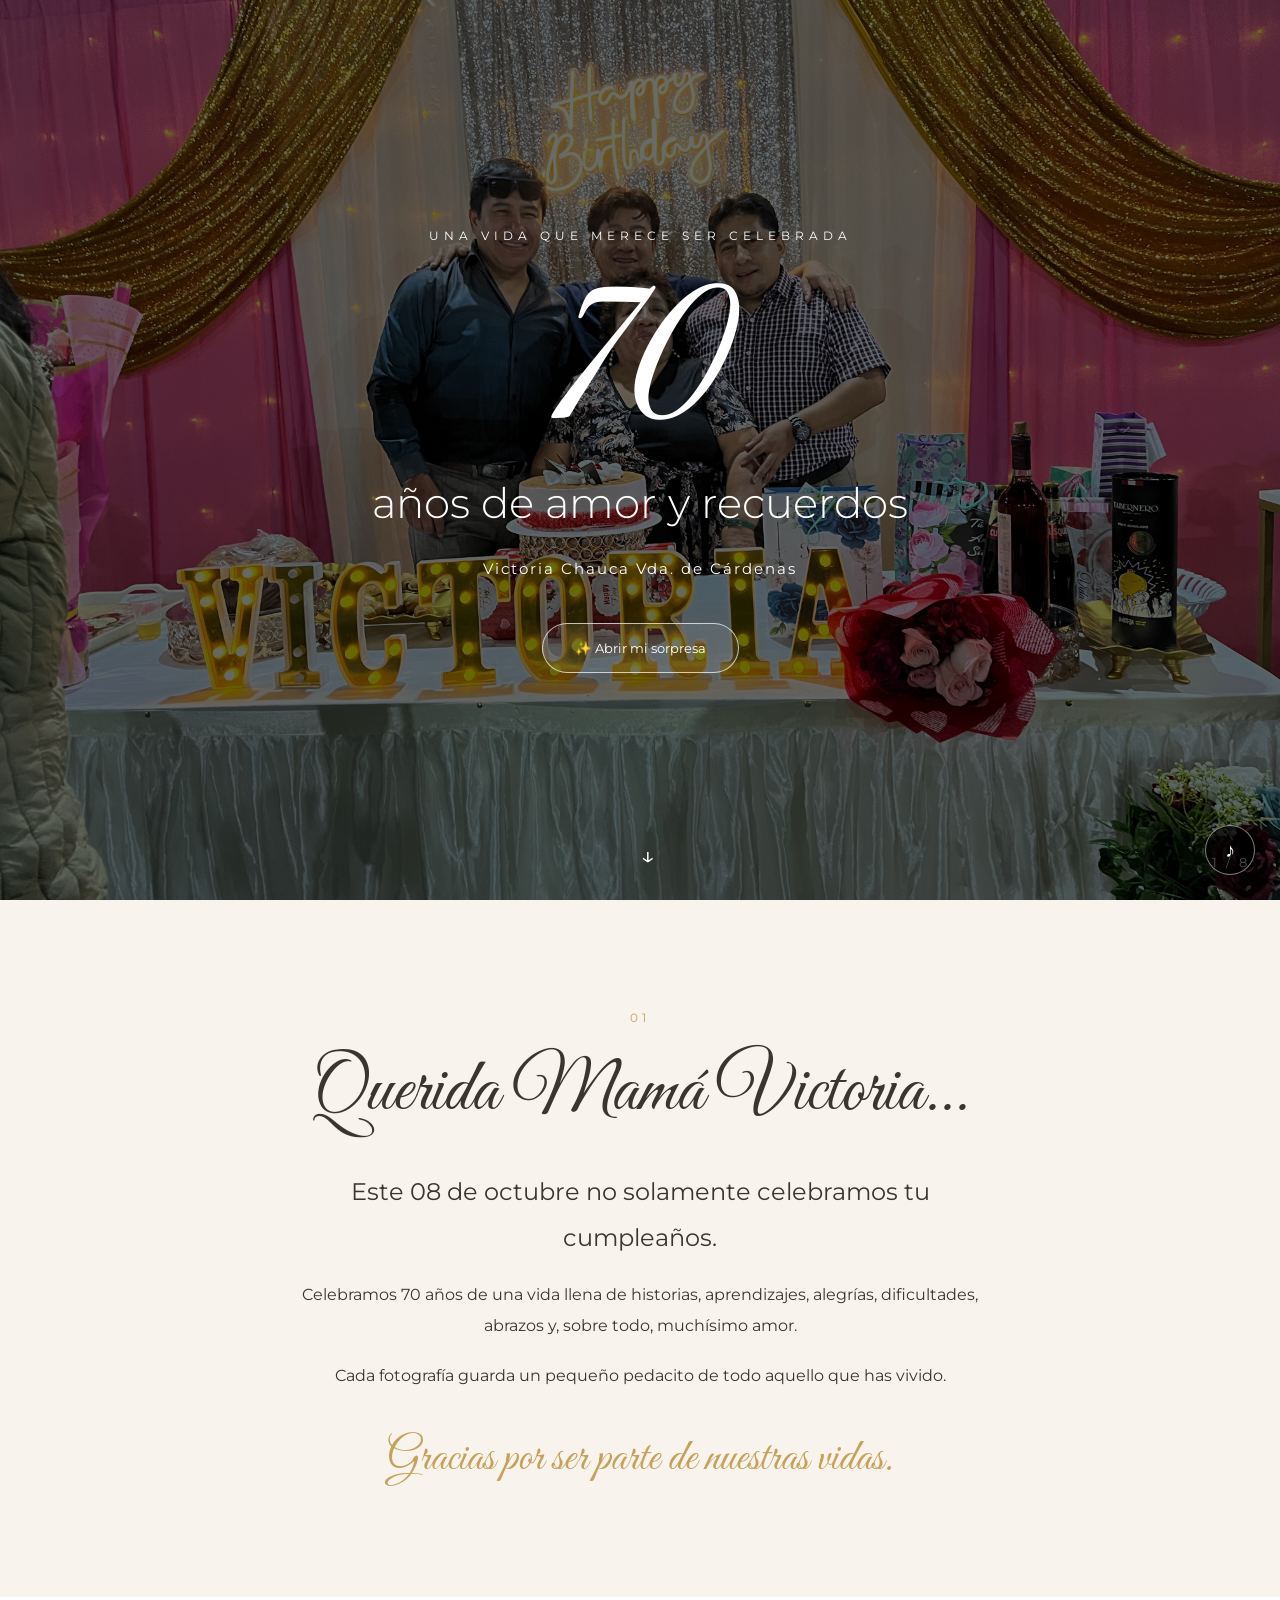
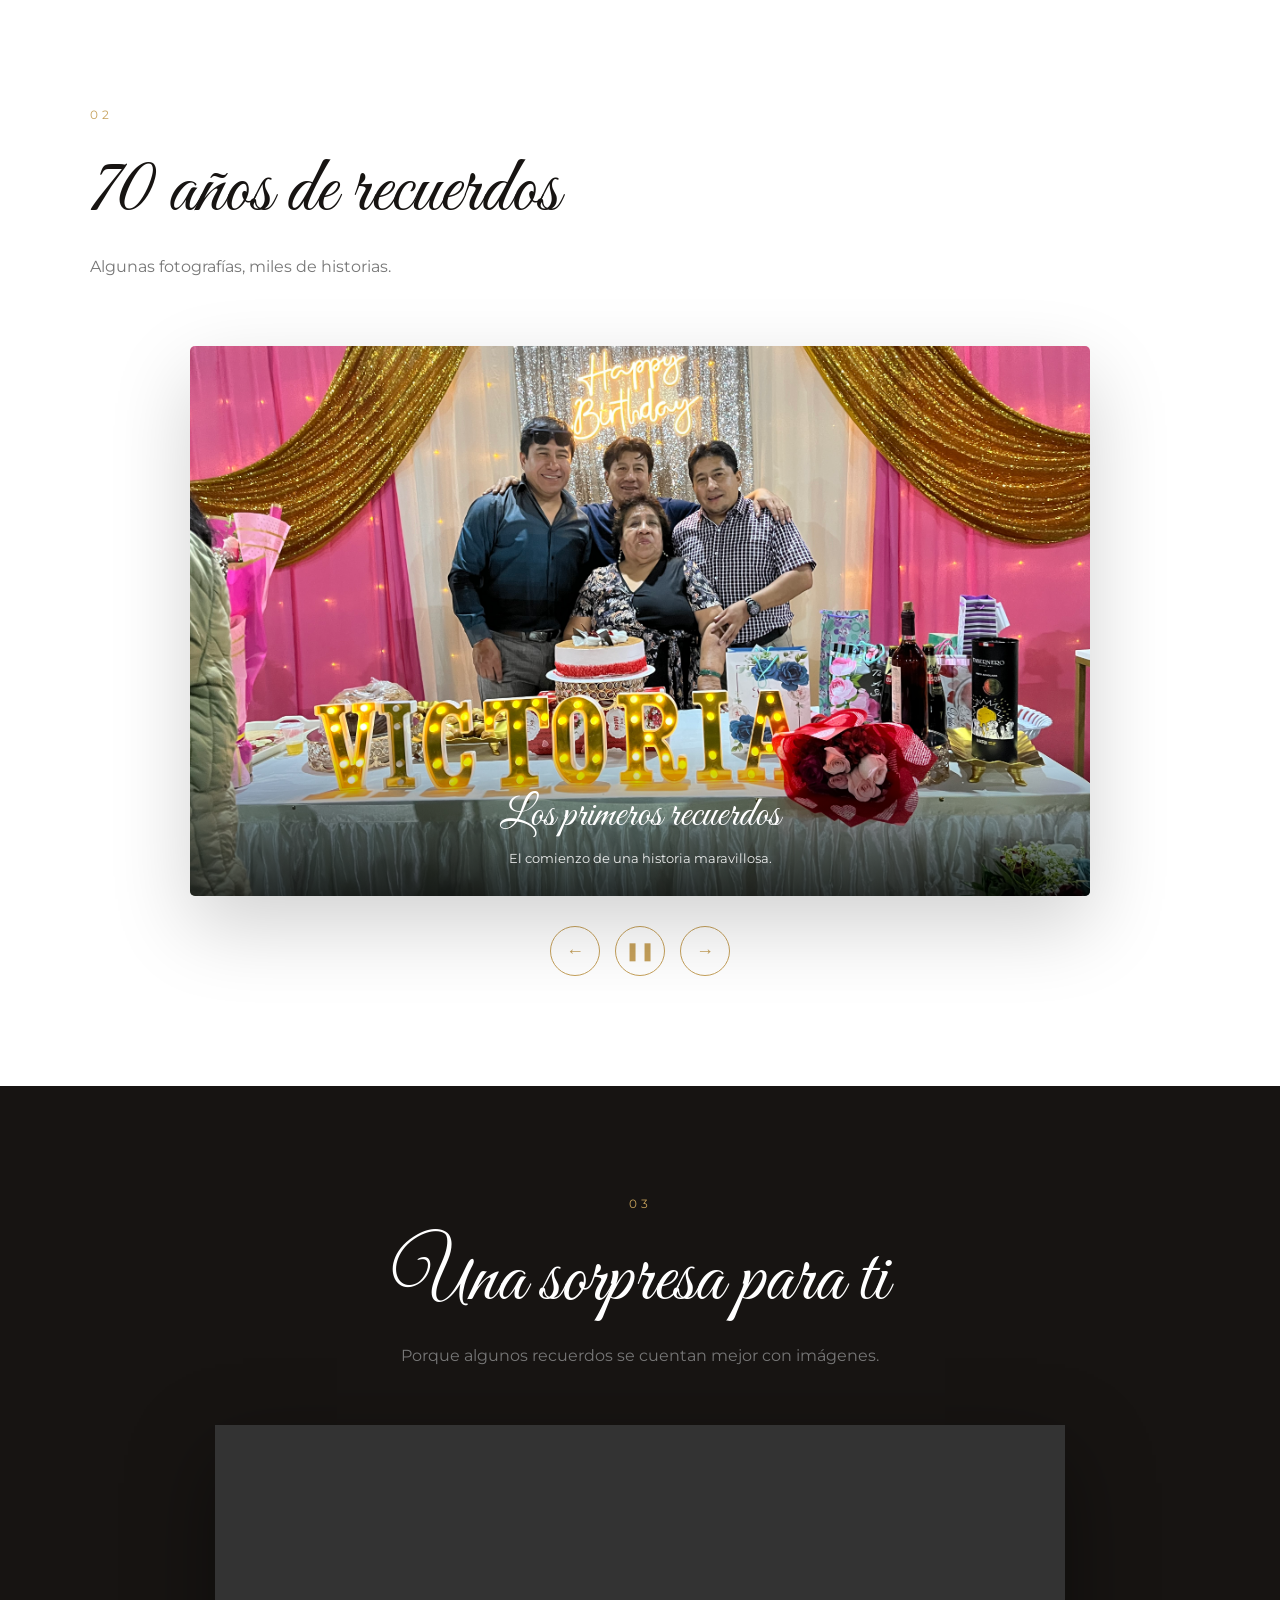
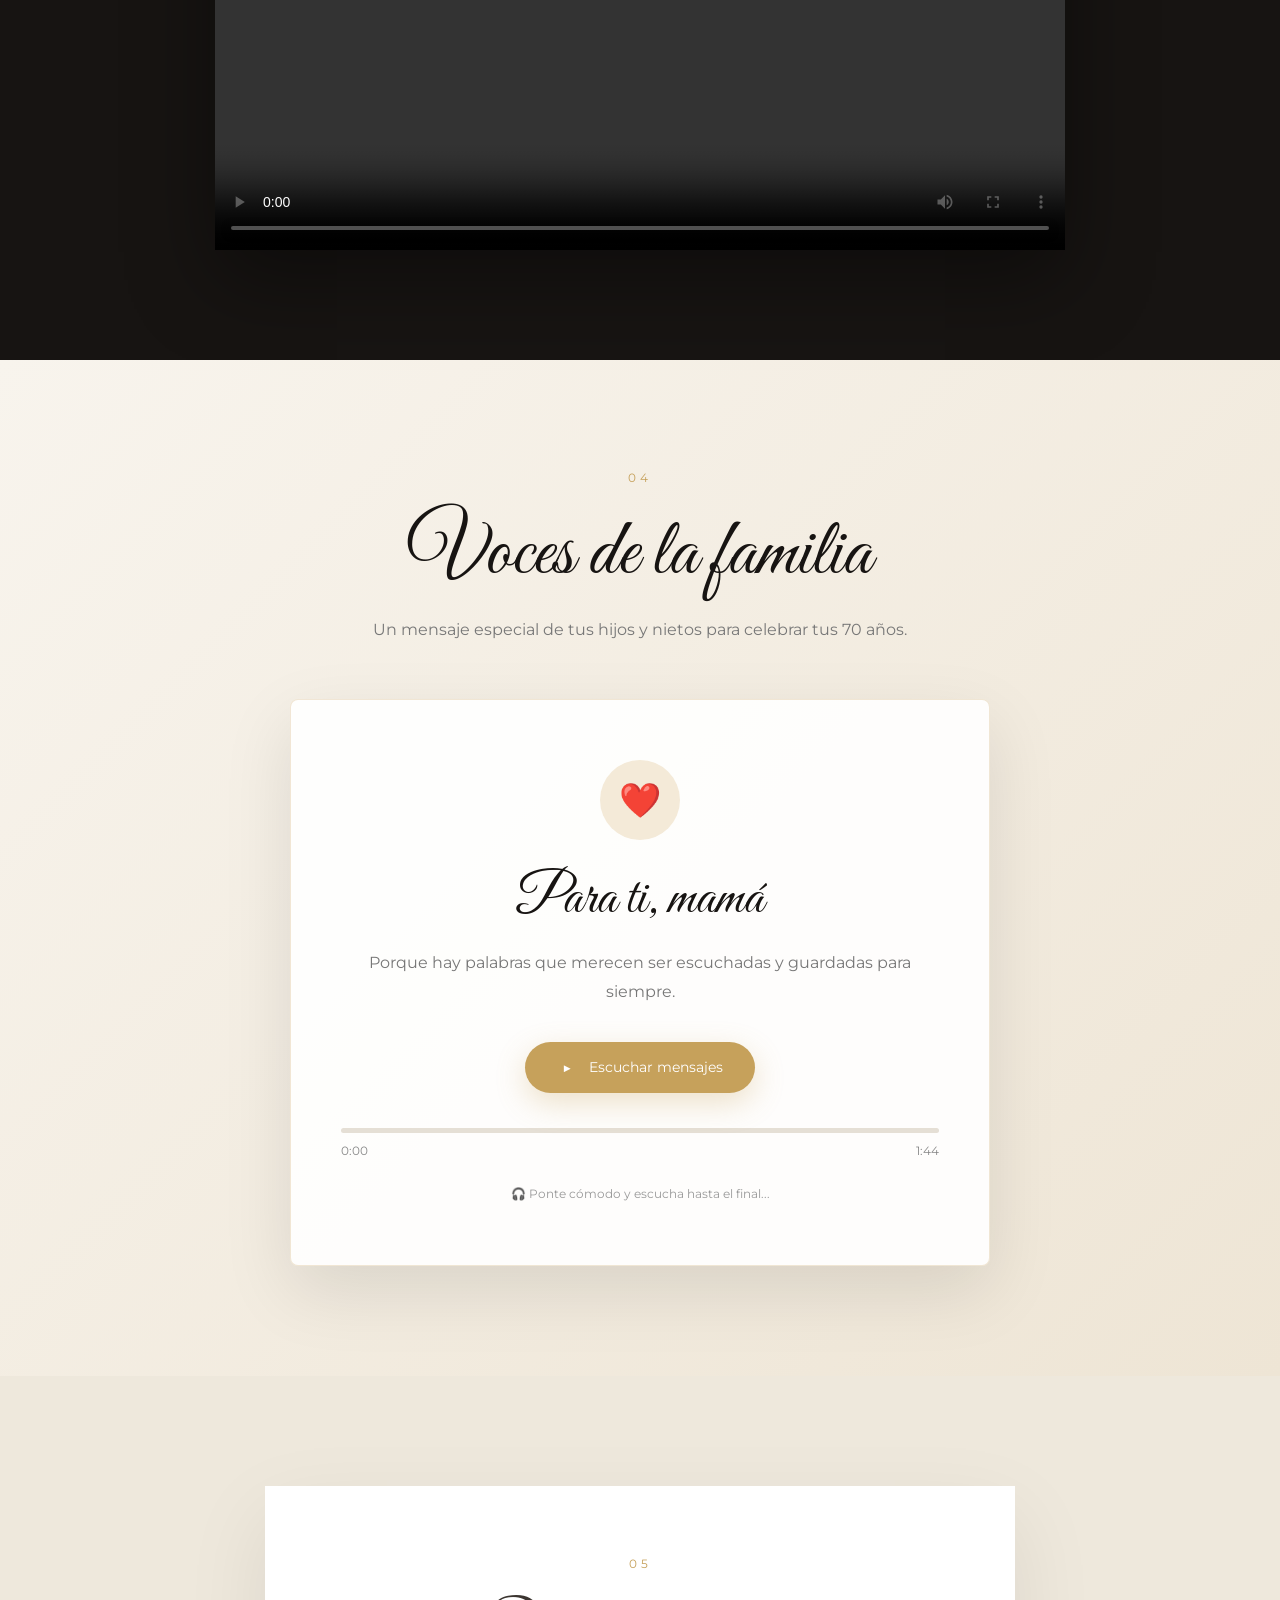
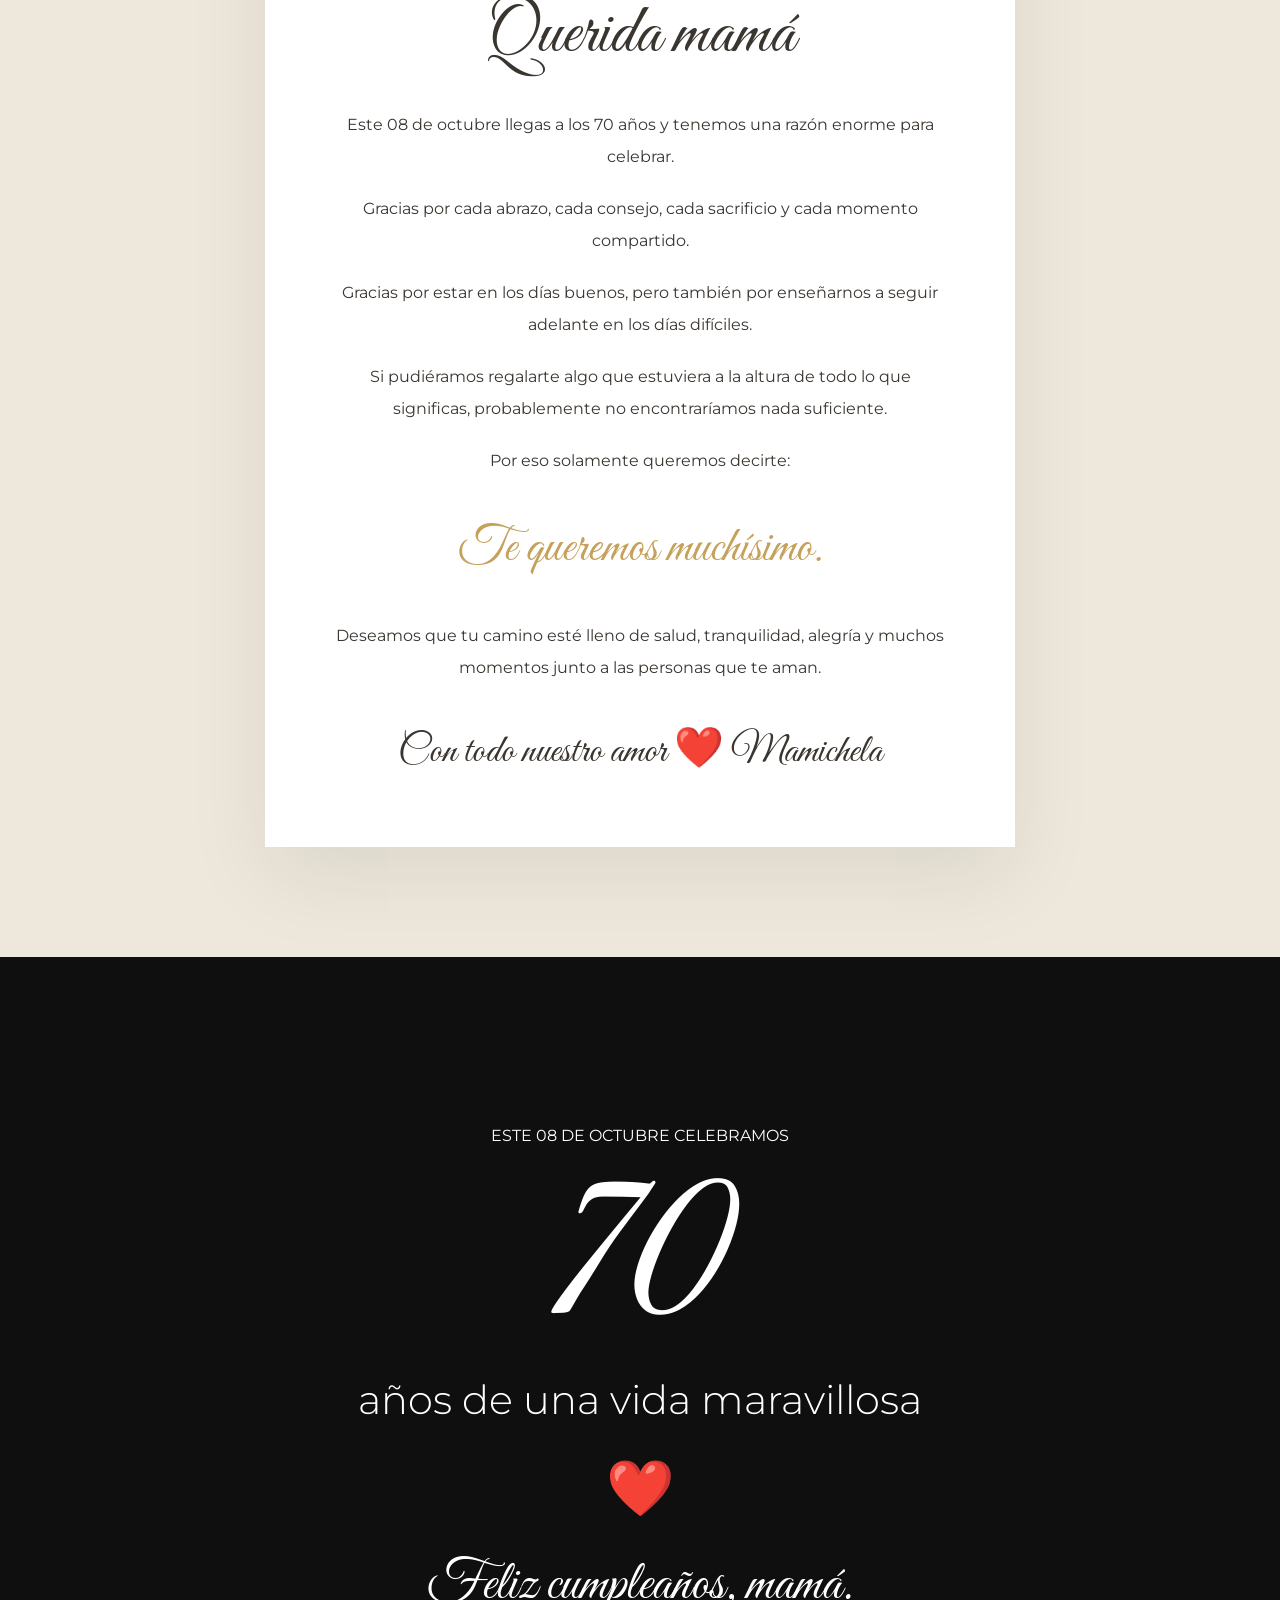
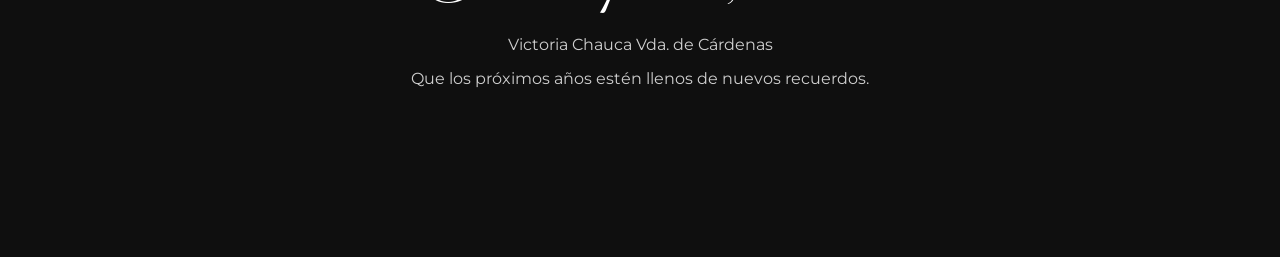
==== commit 7d8a0885: "Primer commit" ====
--- a/index.html
+++ b/index.html
@@ -30,6 +30,7 @@
         rel="stylesheet"
         href="css/style.css"
     >
+    <link rel="icon" type="image/png" href="images/Mama_icono_f.png">
 </head>
 
 
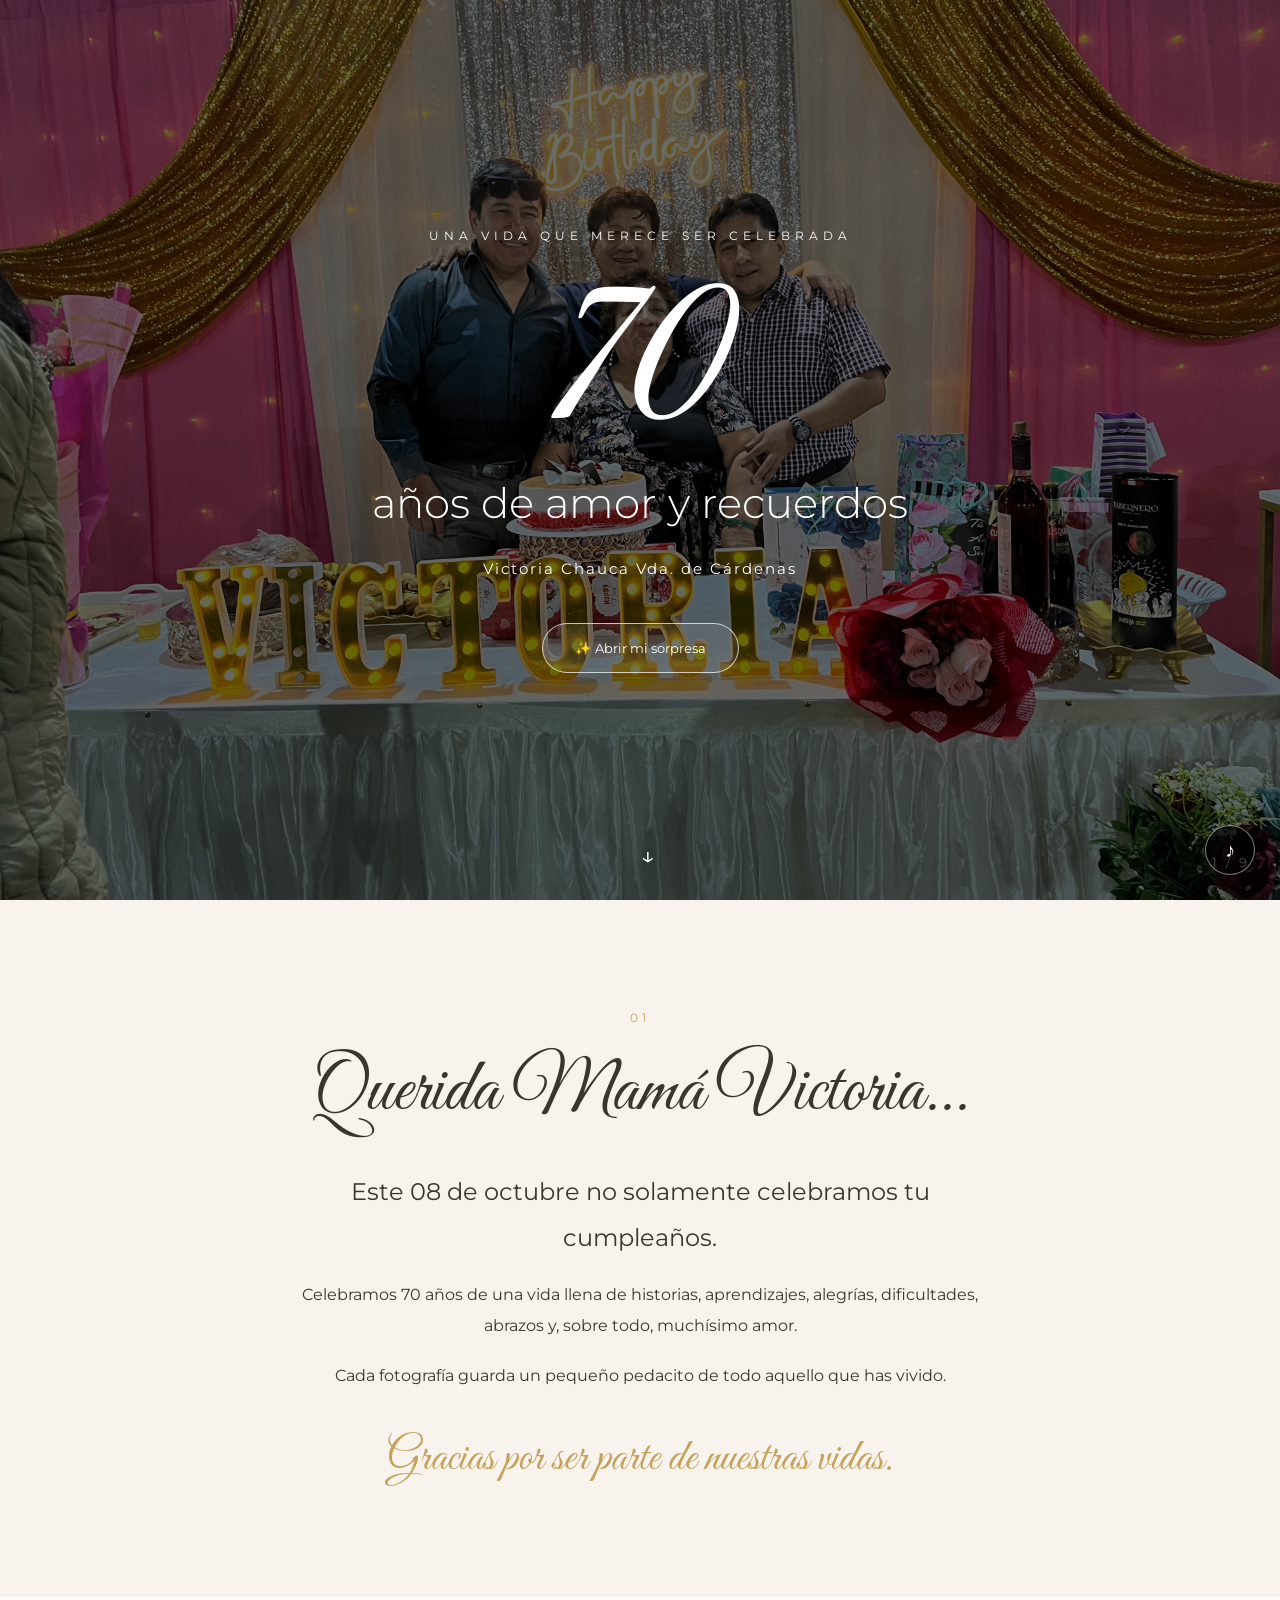
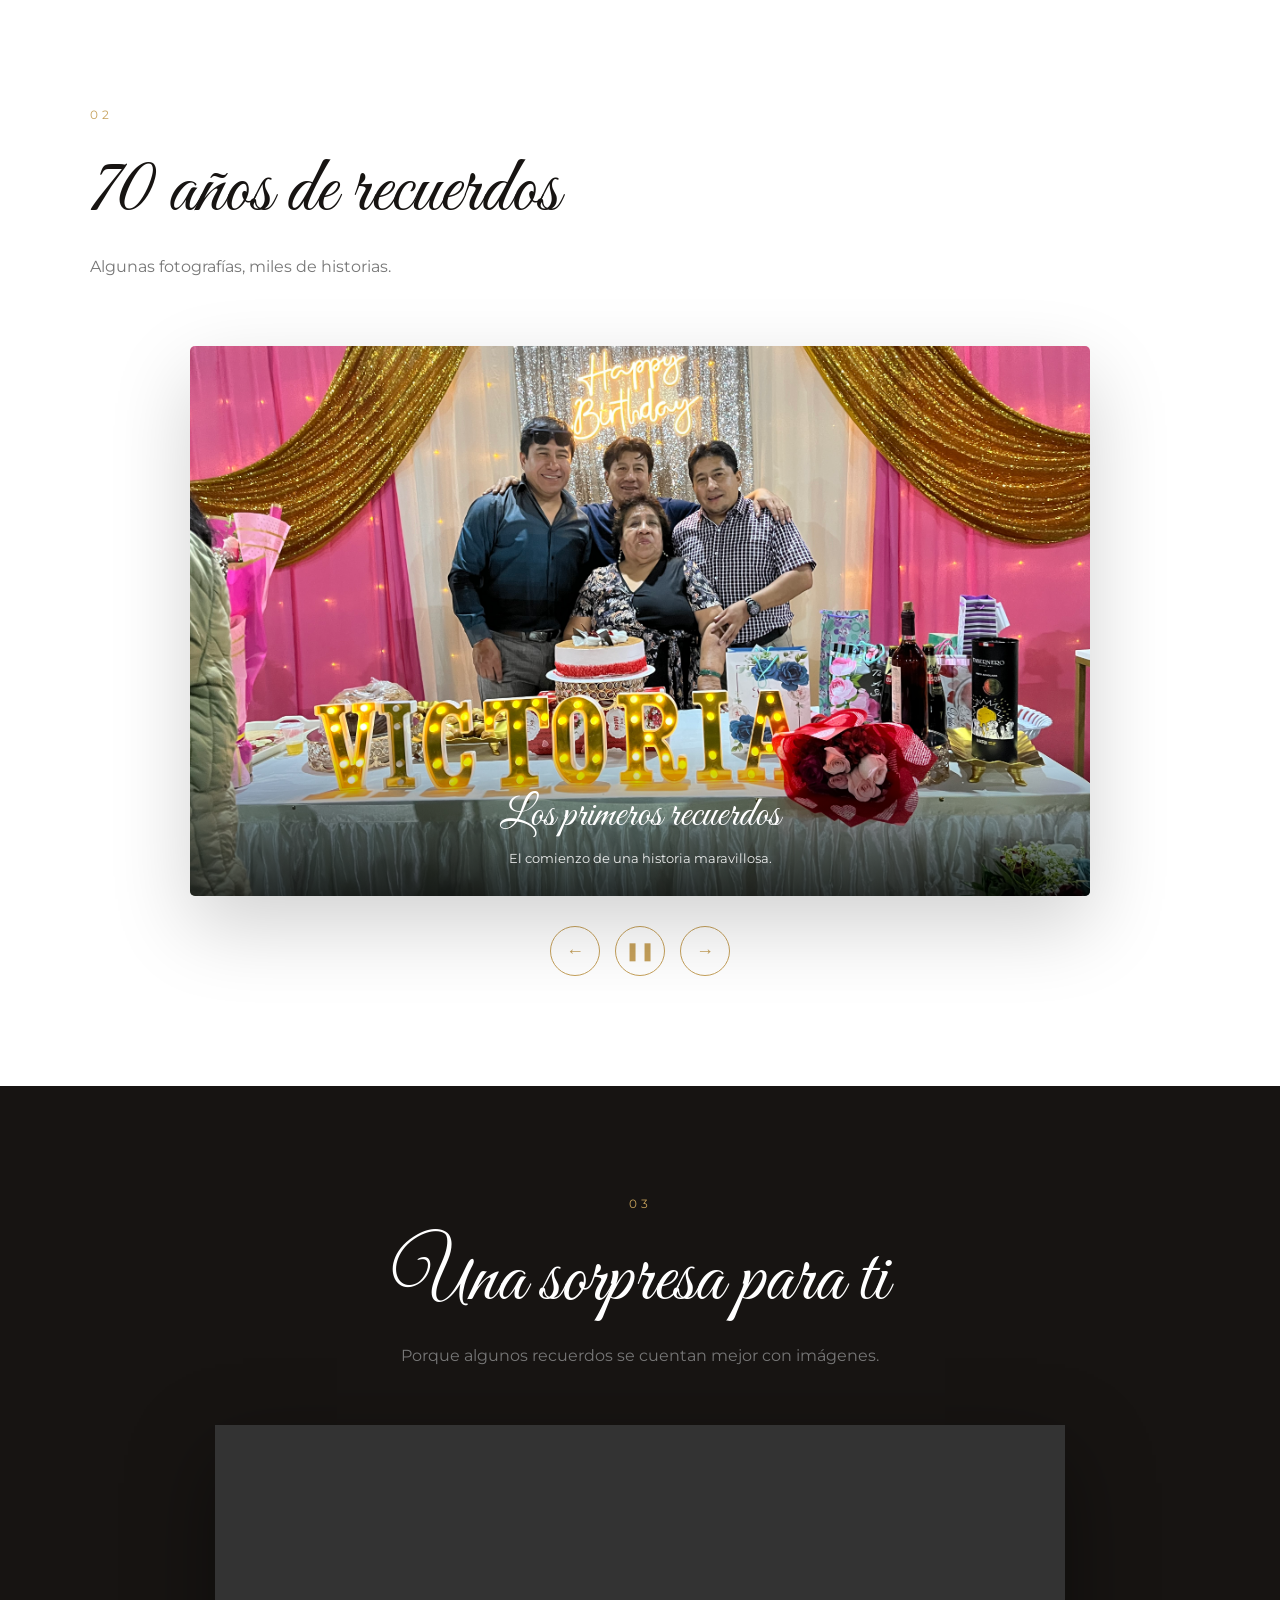
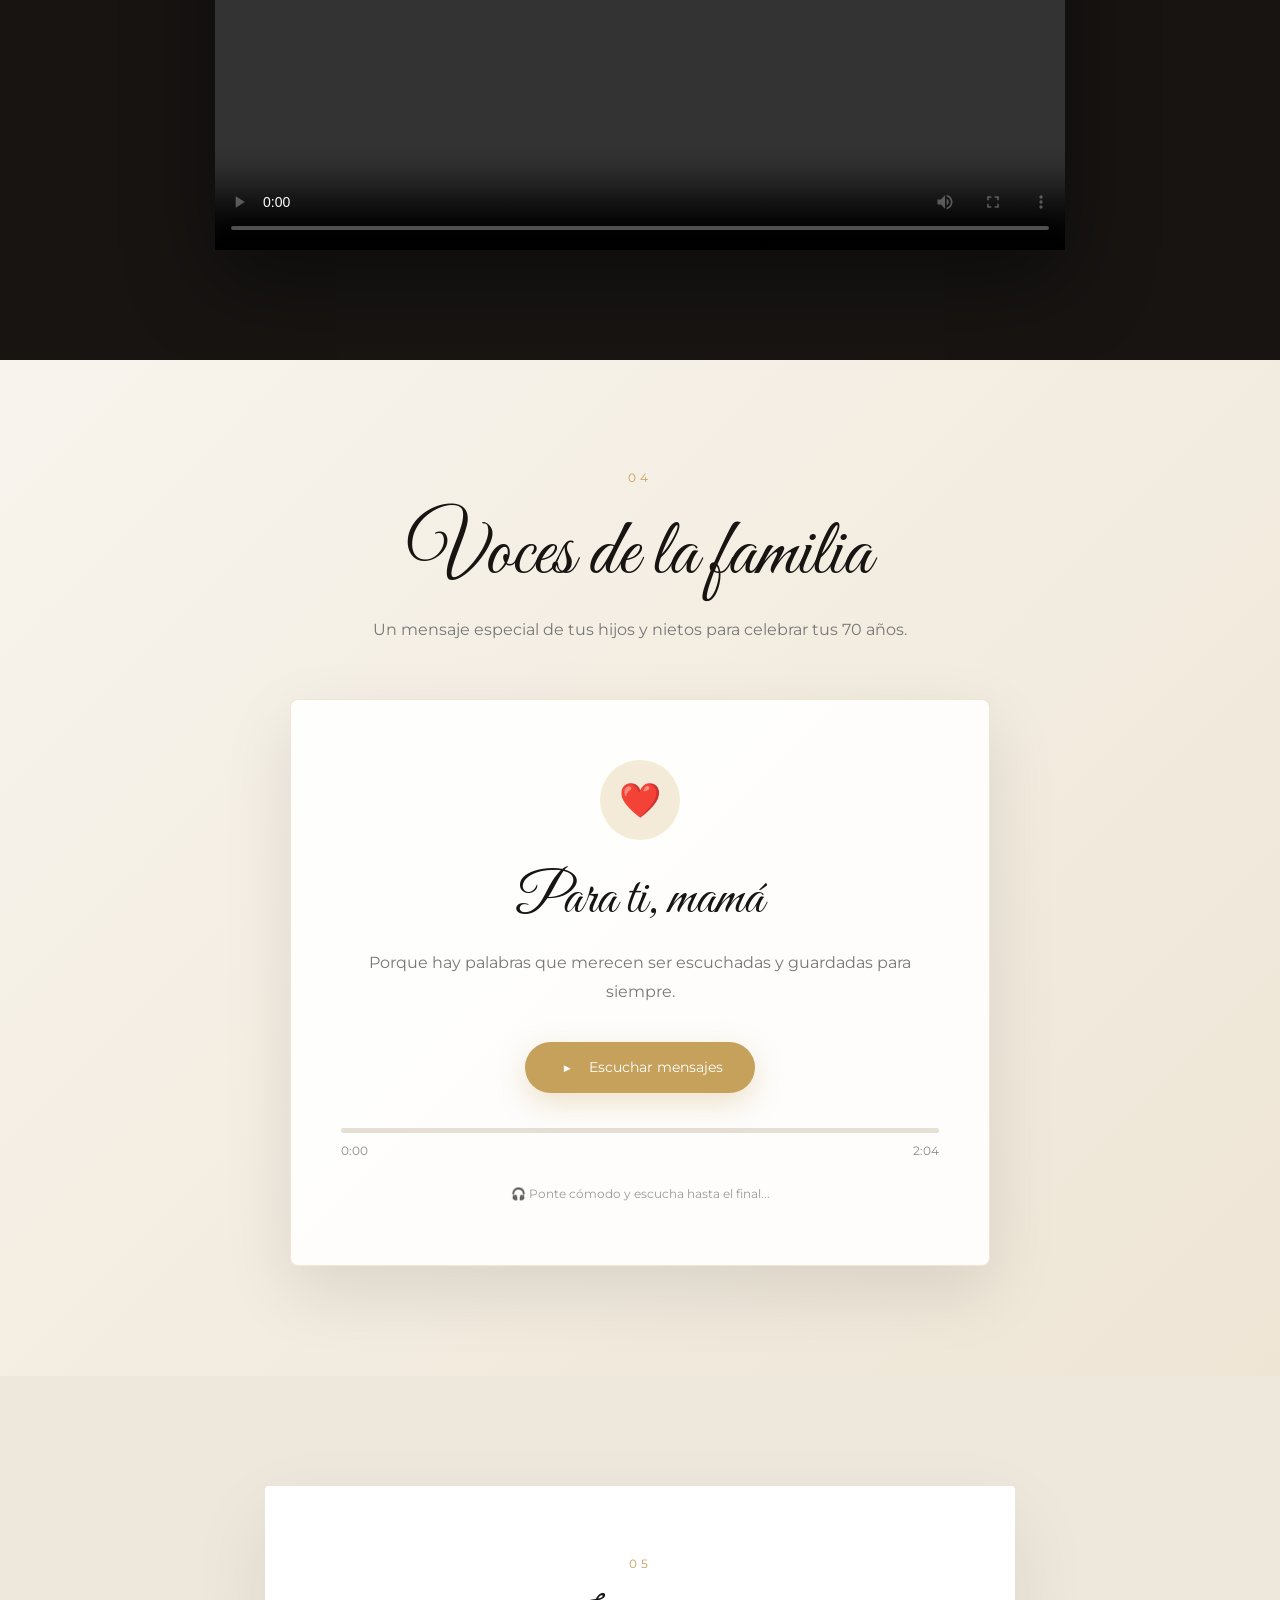
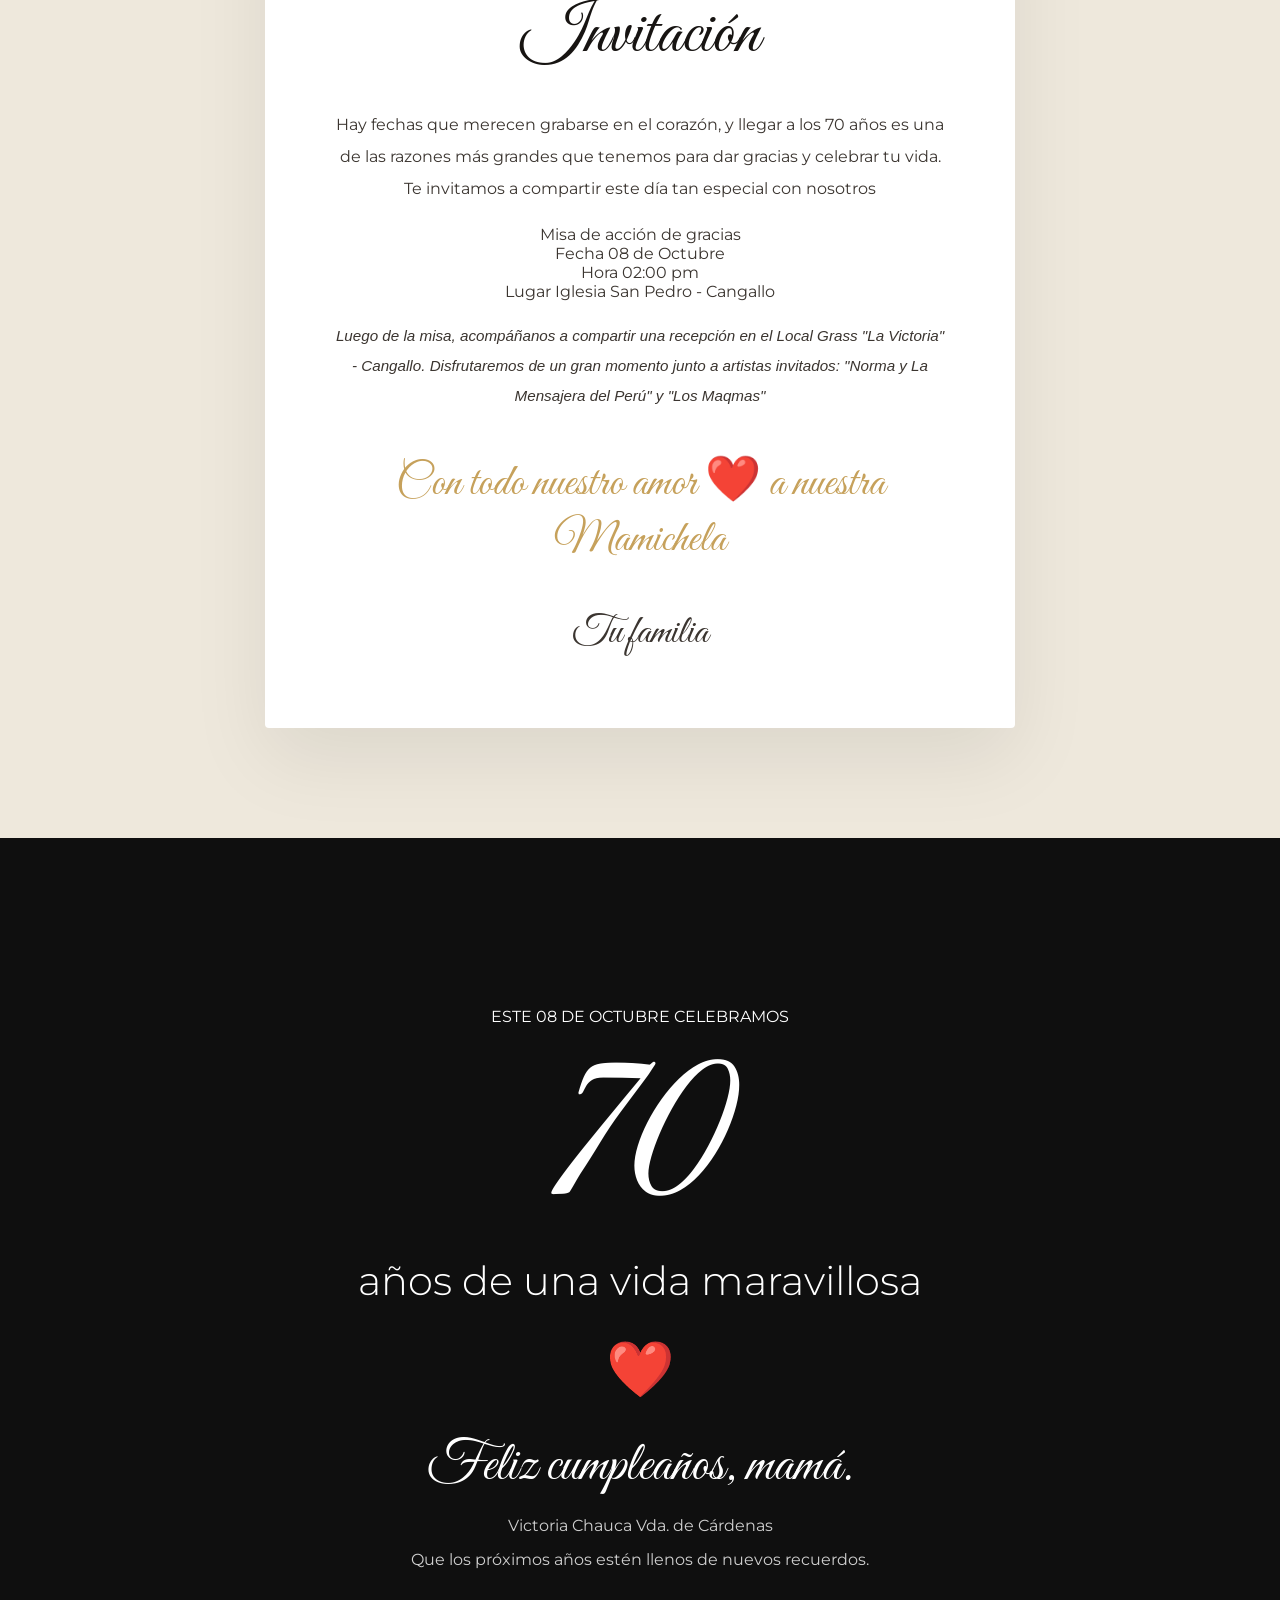
==== commit e256d49b: "Commit 2do Cumple Mama" ====
--- a/index.html
+++ b/index.html
@@ -4,525 +4,341 @@
 <head>
     <meta charset="UTF-8">
 
-    <meta
-        name="viewport"
-        content="width=device-width, initial-scale=1.0"
-    >
+    <meta name="viewport" content="width=device-width, initial-scale=1.0">
 
     <title>
         Victoria Chauca Vda. de Cárdenas | 70 años
     </title>
-
-    <meta
-        name="description"
-        content="Celebramos los 70 años de Victoria Chauca Vda. de Cárdenas."
-    >
+    <link rel="icon" type="image/png" href="images/Mama_icono_f.png">
+
+    <meta name="description" content="Celebramos los 70 años de Victoria Chauca Vda. de Cárdenas.">
 
     <link rel="preconnect" href="https://fonts.googleapis.com">
     <link rel="preconnect" href="https://fonts.gstatic.com" crossorigin>
 
     <link
         href="https://fonts.googleapis.com/css2?family=Great+Vibes&family=Montserrat:wght@300;400;500;600;700&display=swap"
-        rel="stylesheet"
-    >
-
-    <link
-        rel="stylesheet"
-        href="css/style.css"
-    >
-    <link rel="icon" type="image/png" href="images/Mama_icono_f.png">
+        rel="stylesheet">
+
+    <link rel="stylesheet" href="css/style.css">
+
 </head>
 
 
 <body>
 
 
-<!-- =====================================================
+    <!-- =====================================================
      PORTADA / TIMELAPSE
 ===================================================== -->
 
-<section id="inicio" class="hero">
-
-    <!-- Fotos del timelapse -->
-    <div
-        id="hero-slideshow"
-        class="hero-slideshow"
-    ></div>
-
-
-    <div class="hero-overlay"></div>
-
-
-    <div class="hero-content">
-
-        <p class="small-title">
-            UNA VIDA QUE MERECE SER CELEBRADA
-        </p>
-
-
-        <h1>
-            70
-        </h1>
-
-
-        <h2>
-            años de amor y recuerdos
-        </h2>
-
-
-        <p class="hero-name">
-            Victoria Chauca Vda. de Cárdenas
-        </p>
-
-
-        <button
-            id="startButton"
-            class="main-button"
-        >
-            ✨ Abrir mi sorpresa
-        </button>
-
-    </div>
-
-
-    <div class="slide-counter">
-
-        <span id="currentSlide">
-            1
-        </span>
-
-        /
-        
-        <span id="totalSlides">
-            5
-        </span>
-
-    </div>
-
-
-    <div class="scroll-indicator">
-        ↓
-    </div>
-
-</section>
-
-
-
-<!-- =====================================================
+    <section id="inicio" class="hero">
+        <!-- Fotos del timelapse -->
+        <div id="hero-slideshow" class="hero-slideshow"></div>
+        <div class="hero-overlay"></div>
+        <div class="hero-content">
+            <p class="small-title">
+                UNA VIDA QUE MERECE SER CELEBRADA
+            </p>
+            <h1>
+                70
+            </h1>
+            <h2>
+                años de amor y recuerdos
+            </h2>
+            <p class="hero-name">
+                Victoria Chauca Vda. de Cárdenas
+            </p>
+            <button id="startButton" class="main-button">
+                ✨ Abrir mi sorpresa
+            </button>
+        </div>
+        <div class="slide-counter">
+            <span id="currentSlide">
+                1
+            </span>
+            /
+            <span id="totalSlides">
+                5
+            </span>
+        </div>
+        <div class="scroll-indicator">
+            ↓
+        </div>
+    </section>
+
+    <!-- =====================================================
      INTRODUCCIÓN
 ===================================================== -->
-
-<section class="intro section">
-
-    <div class="container reveal">
-
-        <span class="section-number">
-            01
-        </span>
-
-
-        <h2>
-            Querida Mamá Victoria...
-        </h2>
-
-
-        <p class="large-text">
-            Este 08 de octubre no solamente celebramos tu cumpleaños.
-        </p>
-
-
-        <p>
-            Celebramos 70 años de una vida llena de
-            historias, aprendizajes, alegrías, dificultades,
-            abrazos y, sobre todo, muchísimo amor.
-        </p>
-
-
-        <p>
-            Cada fotografía guarda un pequeño pedacito
-            de todo aquello que has vivido.
-        </p>
-
-
-        <div class="highlight">
-            Gracias por ser parte de nuestras vidas.
-        </div>
-
-    </div>
-
-</section>
-
-
-
-<!-- =====================================================
+    <section class="intro section">
+        <div class="container reveal">
+            <span class="section-number">
+                01
+            </span>
+            <h2>
+                Querida Mamá Victoria...
+            </h2>
+            <p class="large-text">
+                Este 08 de octubre no solamente celebramos tu cumpleaños.
+            </p>
+            <p>
+                Celebramos 70 años de una vida llena de
+                historias, aprendizajes, alegrías, dificultades,
+                abrazos y, sobre todo, muchísimo amor.
+            </p>
+            <p>
+                Cada fotografía guarda un pequeño pedacito
+                de todo aquello que has vivido.
+            </p>
+            <div class="highlight">
+                Gracias por ser parte de nuestras vidas.
+            </div>
+        </div>
+    </section>
+
+    <!-- =====================================================
      GALERÍA TIMELAPSE
 ===================================================== -->
-
-<section class="memories-section section">
-
-    <div class="container">
-
-        <span class="section-number">
-            02
-        </span>
-
-
-        <h2 class="section-title">
-            70 años de recuerdos
-        </h2>
-
-
-        <p class="section-subtitle">
-            Algunas fotografías, miles de historias.
-        </p>
-
-
-        <!-- Galería generada automáticamente -->
-        <div
-            id="memory-gallery"
-            class="memory-gallery"
-        ></div>
-
-
-        <!-- Controles -->
-        <div class="gallery-controls">
-
-            <button
-                id="previousButton"
-                class="gallery-button"
-            >
-                ←
-            </button>
-
-
-            <button
-                id="pauseButton"
-                class="gallery-button"
-            >
-                ❚❚
-            </button>
-
-
-            <button
-                id="nextButton"
-                class="gallery-button"
-            >
-                →
-            </button>
-
-        </div>
-
-    </div>
-
-</section>
-
-
-
-<!-- ===================================================== VIDEO ===================================================== -->
-<section class="video-section section">
-  <div class="container reveal">
-    <span class="section-number"> 03 </span>
-    <h2 class="section-title"> Una sorpresa para ti </h2>
-    <p class="section-subtitle"> Porque algunos recuerdos se cuentan mejor con imágenes. </p>
-    
-    <div class="video-wrapper">
-      <!-- Eliminamos el código incorrecto del source -->
-      <video id="birthdayVideo" controls preload="metadata">
-        <source src="video/sorpresa.mp4" type="video/mp4">
-        Tu navegador no puede reproducir este video.
-      </video>
-    </div>
-  </div>
-</section>
-
-<!-- Script para regular el volumen (El rango va de 0.0 a 1.0) -->
-<script>
-  document.getElementById('birthdayVideo').volume = 0.35;
-</script>
-
-
-<!-- =====================================================
+    <section class="memories-section section">
+        <div class="container">
+            <span class="section-number">
+                02
+            </span>
+            <h2 class="section-title">
+                70 años de recuerdos
+            </h2>
+            <p class="section-subtitle">
+                Algunas fotografías, miles de historias.
+            </p>
+            <!-- Galería generada automáticamente -->
+            <div id="memory-gallery" class="memory-gallery"></div>
+            <!-- Controles -->
+            <div class="gallery-controls">
+                <button id="previousButton" class="gallery-button">
+                    ←
+                </button>
+
+                <button id="pauseButton" class="gallery-button">
+                    ❚❚
+                </button>
+                <button id="nextButton" class="gallery-button">
+                    →
+                </button>
+            </div>
+        </div>
+    </section>
+
+    <!-- ===================================================== VIDEO ===================================================== -->
+    <section class="video-section section">
+        <div class="container reveal">
+            <span class="section-number"> 03 </span>
+            <h2 class="section-title"> Una sorpresa para ti </h2>
+            <p class="section-subtitle"> Porque algunos recuerdos se cuentan mejor con imágenes. </p>
+
+            <div class="video-wrapper">
+                <!-- Eliminamos el código incorrecto del source -->
+                <video id="birthdayVideo" controls preload="metadata">
+                    <source src="video/sorpresa.mp4" type="video/mp4">
+                    Tu navegador no puede reproducir este video.
+                </video>
+            </div>
+        </div>
+    </section>
+
+    <!-- Script para regular el volumen (El rango va de 0.0 a 1.0) -->
+    <script>
+        document.getElementById('birthdayVideo').volume = 0.35;
+    </script>
+
+
+    <!-- =====================================================
      VOCES DE HIJOS Y NIETOS
 ===================================================== -->
-
-<section class="family-audio-section section">
-
-    <div class="container reveal">
-
-        <span class="section-number">
-            04
-        </span>
-
-        <h2 class="section-title">
-            Voces de la familia
-        </h2>
-
-        <p class="section-subtitle">
-            Un mensaje especial de tus hijos y nietos
-            para celebrar tus 70 años.
-        </p>
-
-
-        <div class="audio-card">
-
-            <div class="audio-icon">
+    <section class="family-audio-section section">
+        <div class="container reveal">
+            <span class="section-number">
+                04
+            </span>
+            <h2 class="section-title">
+                Voces de la familia
+            </h2>
+            <p class="section-subtitle">
+                Un mensaje especial de tus hijos y nietos
+                para celebrar tus 70 años.
+            </p>
+            <div class="audio-card">
+                <div class="audio-icon">
+                    ❤️
+                </div>
+                <h3>
+                    Para ti, mamá
+                </h3>
+                <p>
+                    Porque hay palabras que merecen
+                    ser escuchadas y guardadas para siempre.
+                </p>
+                <!-- AUDIO -->
+
+                <audio id="familyAudio" preload="metadata">
+
+                    <source src="music/mensajes-hijos-nietos.mp3" type="audio/mpeg">
+
+                    Tu navegador no puede reproducir este audio.
+                </audio>
+
+                <!-- BOTÓN PRINCIPAL -->
+
+                <button id="familyAudioButton" class="family-audio-button" type="button">
+                    <span id="familyAudioIcon">
+                        ▶
+                    </span>
+                    <span id="familyAudioText">
+                        Escuchar mensajes
+                    </span>
+                </button>
+                <!-- BARRA DE PROGRESO -->
+
+                <div class="audio-progress-container">
+
+                    <div id="audioProgress" class="audio-progress"></div>
+                </div>
+                <!-- TIEMPO -->
+                <div class="audio-time">
+                    <span id="audioCurrentTime">
+                        0:00
+                    </span>
+                    <span id="audioDuration">
+                        0:00
+                    </span>
+                </div>
+                <p class="audio-message">
+                    🎧 Ponte cómodo y escucha hasta el final...
+                </p>
+            </div>
+        </div>
+    </section>
+
+    <!-- =====================================================
+     CARTA / INVITACIÓN DE GALA
+===================================================== -->
+    <section class="letter-section section py-5 d-flex justify-content-center align-items-center"
+        style="min-height: 100vh;">
+        <div class="container">
+
+            <!-- Mantiene tu clase base .letter e incluye la alineación interna -->
+            <div class="letter reveal mx-auto position-relative" style="border-radius: 4px;">
+
+                <span class="section-number">
+                    05
+                </span>
+
+                <h2 class="section-title">
+                    Invitación
+                </h2>
+
+                <p class="mb-4">
+                    Hay fechas que merecen grabarse en el corazón, y llegar a los 70 años es una de las razones más
+                    grandes que tenemos para dar gracias y celebrar tu vida.
+                    Te invitamos a compartir este día tan especial con nosotros
+                </p>
+
+                <!-- BLOQUE LOGÍSTICA: Integrado con tus variables --gold y --dark -->
+                <div class="info-evento-box my-4 p-4 text-center">
+                    <div class="row g-3 justify-content-center">
+                        <div class="col-sm-4">
+                            <div class="info-item">
+                                <span class="info-label">Misa de acción de gracias</span>
+                            </div>
+                        </div>
+                        <div class="col-sm-4 border-center-custom">
+                            <div class="info-item">
+                                <span class="info-label">Fecha</span>
+                                <span class="info-val">08 de Octubre</span>
+                            </div>
+                        </div>
+                        <div class="col-sm-4 border-center-custom">
+                            <div class="info-item">
+                                <span class="info-label">Hora</span>
+                                <span class="info-val">02:00 pm</span>
+                            </div>
+                        </div>
+                        <div class="col-sm-4 border-center-custom">
+                            <div class="info-item">
+                                <span class="info-label">Lugar</span>
+                                <span class="info-val">Iglesia San Pedro - Cangallo</span>
+                            </div>
+                        </div>
+                    </div>
+
+                    <div class="mt-3 pt-3 border-top" style="border-color: rgba(198, 161, 91, 0.2) !important;">
+                        <p class="m-0" style="font-size: 0.95rem; font-style: italic;">
+                            Luego de la misa, acompáñanos a compartir una recepción en el Local Grass "La Victoria" -
+                            Cangallo.
+                            Disfrutaremos de un gran momento junto a artistas invitados: "Norma y La Mensajera del Perú" y "Los Maqmas" </p>
+                    </div>
+                </div>
+
+                <div class="highlight">
+                    Con todo nuestro amor ❤️ a nuestra Mamichela
+                </div>
+                <div class="signature">
+                    Tu familia
+                </div>
+            </div>
+        </div>
+    </section>
+
+
+
+    <!-- =====================================================
+     FINAL
+===================================================== -->
+    <section class="final-section">
+        <div class="final-overlay"></div>
+        <div class="final-content reveal">
+            <p>
+                ESTE 08 DE OCTUBRE CELEBRAMOS
+            </p>
+            <h2>70</h2>
+            <h3>
+                años de una vida maravillosa
+            </h3>
+            <div class="heart">
                 ❤️
             </div>
-
-
-            <h3>
-                Para ti, mamá
-            </h3>
-
-
-            <p>
-                Porque hay palabras que merecen
-                ser escuchadas y guardadas para siempre.
-            </p>
-
-
-            <!-- AUDIO -->
-
-            <audio
-                id="familyAudio"
-                preload="metadata"
-            >
-
-                <source
-                    src="music/mensajes-hijos-nietos.mp3"
-                    type="audio/mpeg"
-                >
-
-                Tu navegador no puede reproducir este audio.
-
-            </audio>
-
-
-            <!-- BOTÓN PRINCIPAL -->
-
-            <button
-                id="familyAudioButton"
-                class="family-audio-button"
-                type="button"
-            >
-
-                <span id="familyAudioIcon">
-                    ▶
-                </span>
-
-                <span id="familyAudioText">
-                    Escuchar mensajes
-                </span>
-
-            </button>
-
-
-            <!-- BARRA DE PROGRESO -->
-
-            <div class="audio-progress-container">
-
-                <div
-                    id="audioProgress"
-                    class="audio-progress"
-                ></div>
-
-            </div>
-
-
-            <!-- TIEMPO -->
-
-            <div class="audio-time">
-
-                <span id="audioCurrentTime">
-                    0:00
-                </span>
-
-                <span id="audioDuration">
-                    0:00
-                </span>
-
-            </div>
-
-
-            <p class="audio-message">
-                🎧 Ponte cómodo y escucha hasta el final...
-            </p>
-
-        </div>
-
-    </div>
-
-</section>
-
-
-
-<!-- =====================================================
-     CARTA
-===================================================== -->
-
-<section class="letter-section section">
-
-    <div class="container">
-
-        <div class="letter reveal">
-
-            <span class="section-number">
-                05
-            </span>
-
-
-            <h2>
-                Querida mamá
-            </h2>
-
-
-            <p>
-                Este 08 de octubre llegas a los 70 años y tenemos
-                una razón enorme para celebrar.
-            </p>
-
-
-            <p>
-                Gracias por cada abrazo, cada consejo,
-                cada sacrificio y cada momento compartido.
-            </p>
-
-
-            <p>
-                Gracias por estar en los días buenos,
-                pero también por enseñarnos a seguir
-                adelante en los días difíciles.
-            </p>
-
-
-            <p>
-                Si pudiéramos regalarte algo que estuviera
-                a la altura de todo lo que significas,
-                probablemente no encontraríamos nada suficiente.
-            </p>
-
-
-            <p>
-                Por eso solamente queremos decirte:
-            </p>
-
-
-            <div class="quote">
-                Te queremos muchísimo.
-            </div>
-
-
-            <p>
-                Deseamos que tu camino esté lleno de salud, 
-                tranquilidad, alegría y 
-                muchos momentos junto a las personas que te aman.
-            </p>
-
-
-            <div class="signature">
-                Con todo nuestro amor ❤️ Mamichela
-            </div>
-
-        </div>
-
-    </div>
-
-</section>
-
-
-
-<!-- =====================================================
-     FINAL
-===================================================== -->
-
-<section class="final-section">
-
-    <div class="final-overlay"></div>
-
-
-    <div class="final-content reveal">
-
-        <p>
-            ESTE 08 DE OCTUBRE CELEBRAMOS
-        </p>
-
-
-        <h2>
-            70
-        </h2>
-
-
-        <h3>
-            años de una vida maravillosa
-        </h3>
-
-
-        <div class="heart">
-            ❤️
-        </div>
-
-
-        <p class="final-message">
-            Feliz cumpleaños, mamá.
-        </p>
-
-
-        <p class="small-final">
-            Victoria Chauca Vda. de Cárdenas
-        </p>
-
-
-        <p class="small-final">
-            Que los próximos años estén llenos
-            de nuevos recuerdos.
-        </p>
-
-    </div>
-
-</section>
-
-
-
-<!-- =====================================================
+            <p class="final-message">
+                Feliz cumpleaños, mamá.
+            </p>
+            <p class="small-final">
+                Victoria Chauca Vda. de Cárdenas
+            </p>
+            <p class="small-final">
+                Que los próximos años estén llenos
+                de nuevos recuerdos.
+            </p>
+        </div>
+    </section>
+
+    <!-- =====================================================
      BOTÓN MÚSICA
 ===================================================== -->
 
-<button
-    id="musicButton"
-    class="music-button"
-    aria-label="Controlar música"
->
-    ♪
-</button>
-
-
-<audio
-    id="backgroundMusic"
-    loop
->
-
-    <source
-        src="music/musica.mp3"
-        type="audio/mpeg"
-    >
-
-</audio>
-
-<!-- =====================================================
+    <button id="musicButton" class="music-button" aria-label="Controlar música">
+        ♪
+    </button>
+
+
+    <audio id="backgroundMusic" loop>
+
+        <source src="music/musica.mp3" type="audio/mpeg">
+
+    </audio>
+
+    <!-- =====================================================
      CONFETI
 ===================================================== -->
-
-<canvas
-    id="confetti"
-></canvas>
-
-
-
-<script
-    src="js/app.js"
-></script>
-
-
+    <canvas id="confetti"></canvas>
+    <script src="js/app.js"></script>
 </body>
 
-</html>
+</html>
--- a/css/style.css
+++ b/css/style.css
@@ -1501,3 +1501,4 @@
 
 }
 
+
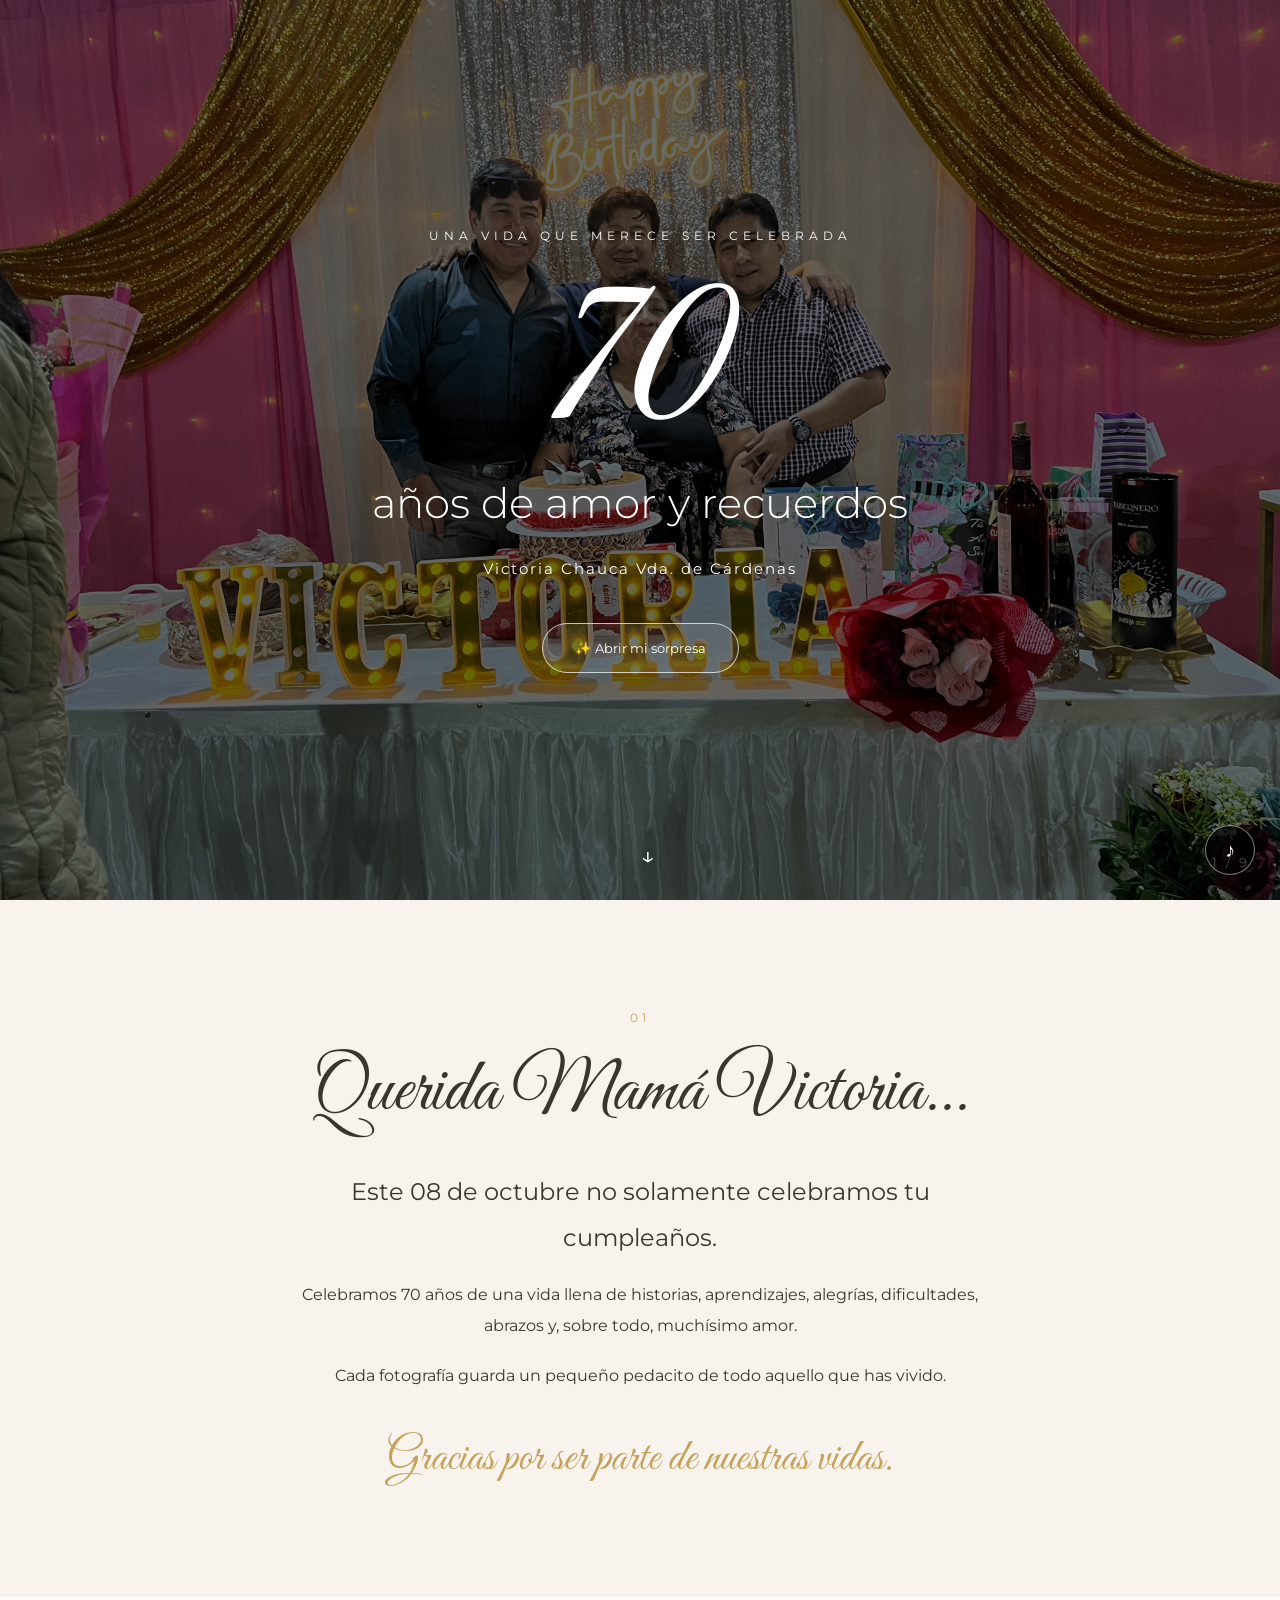
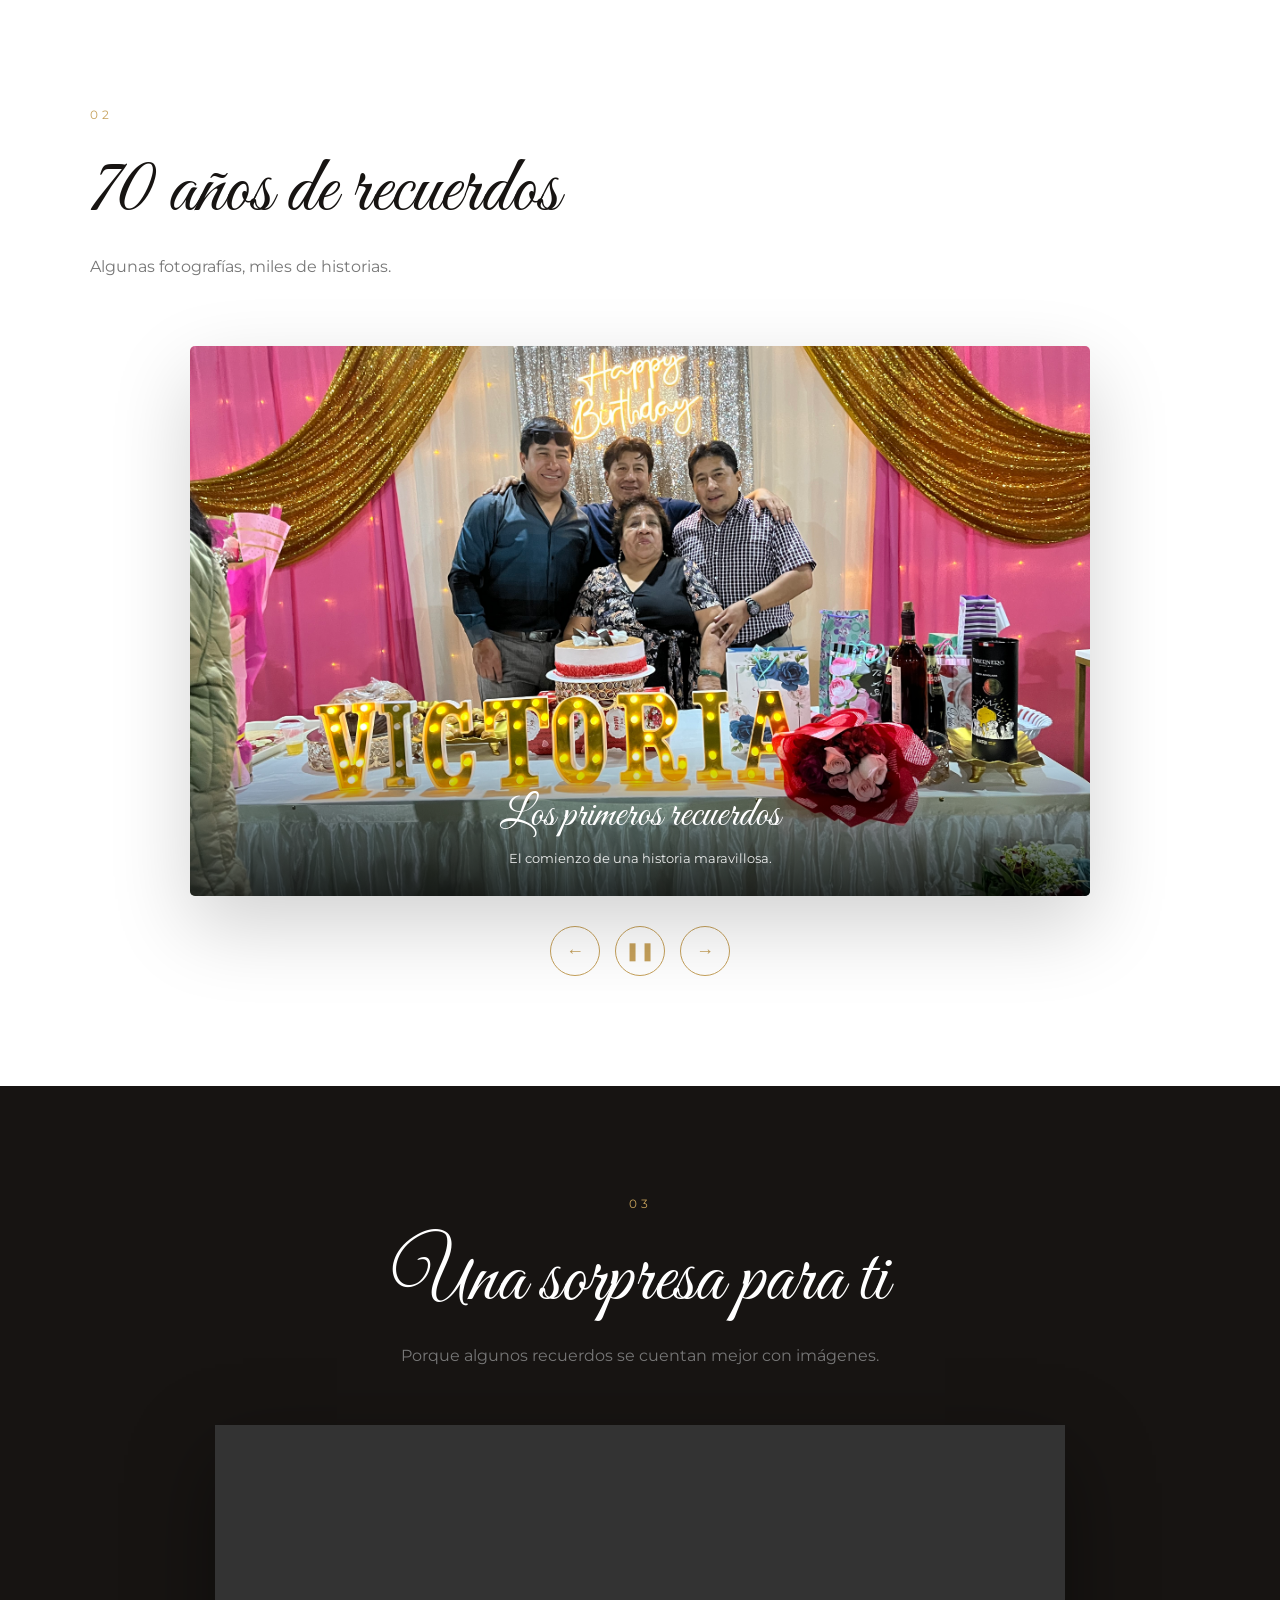
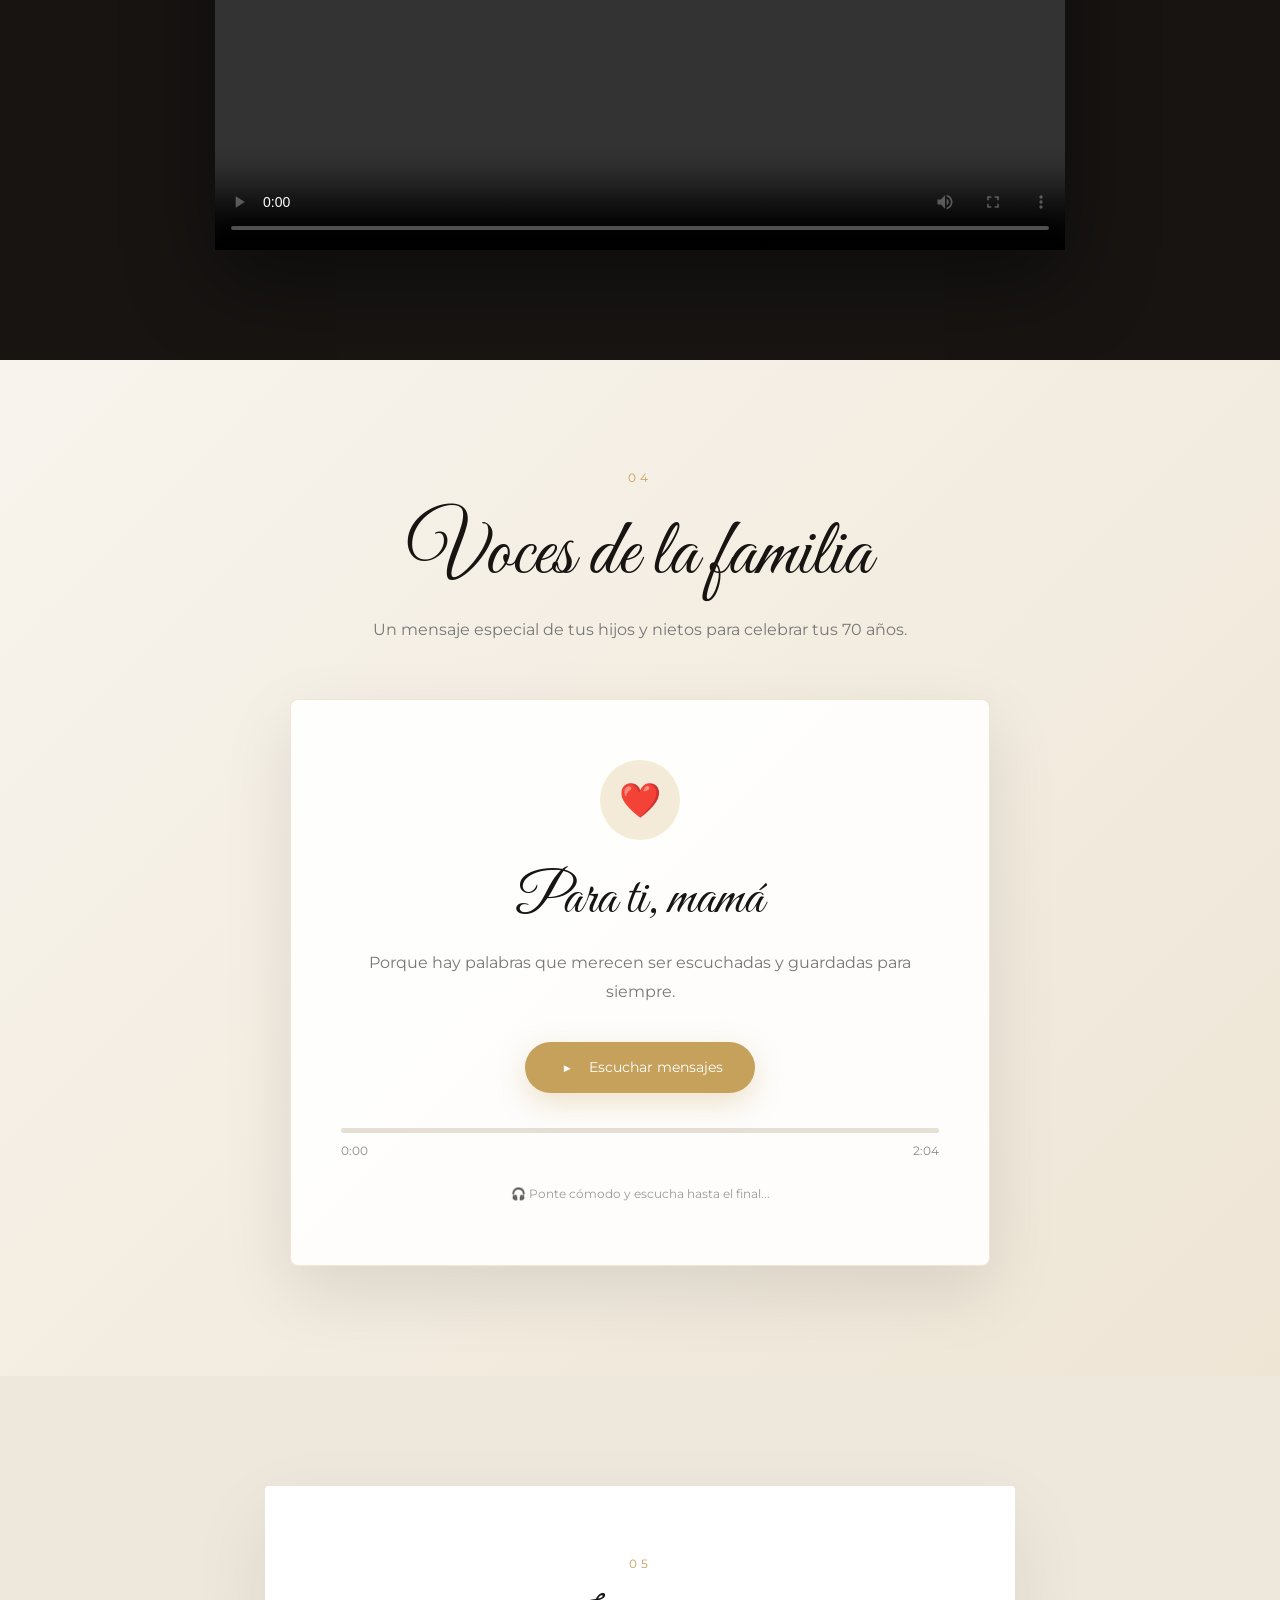
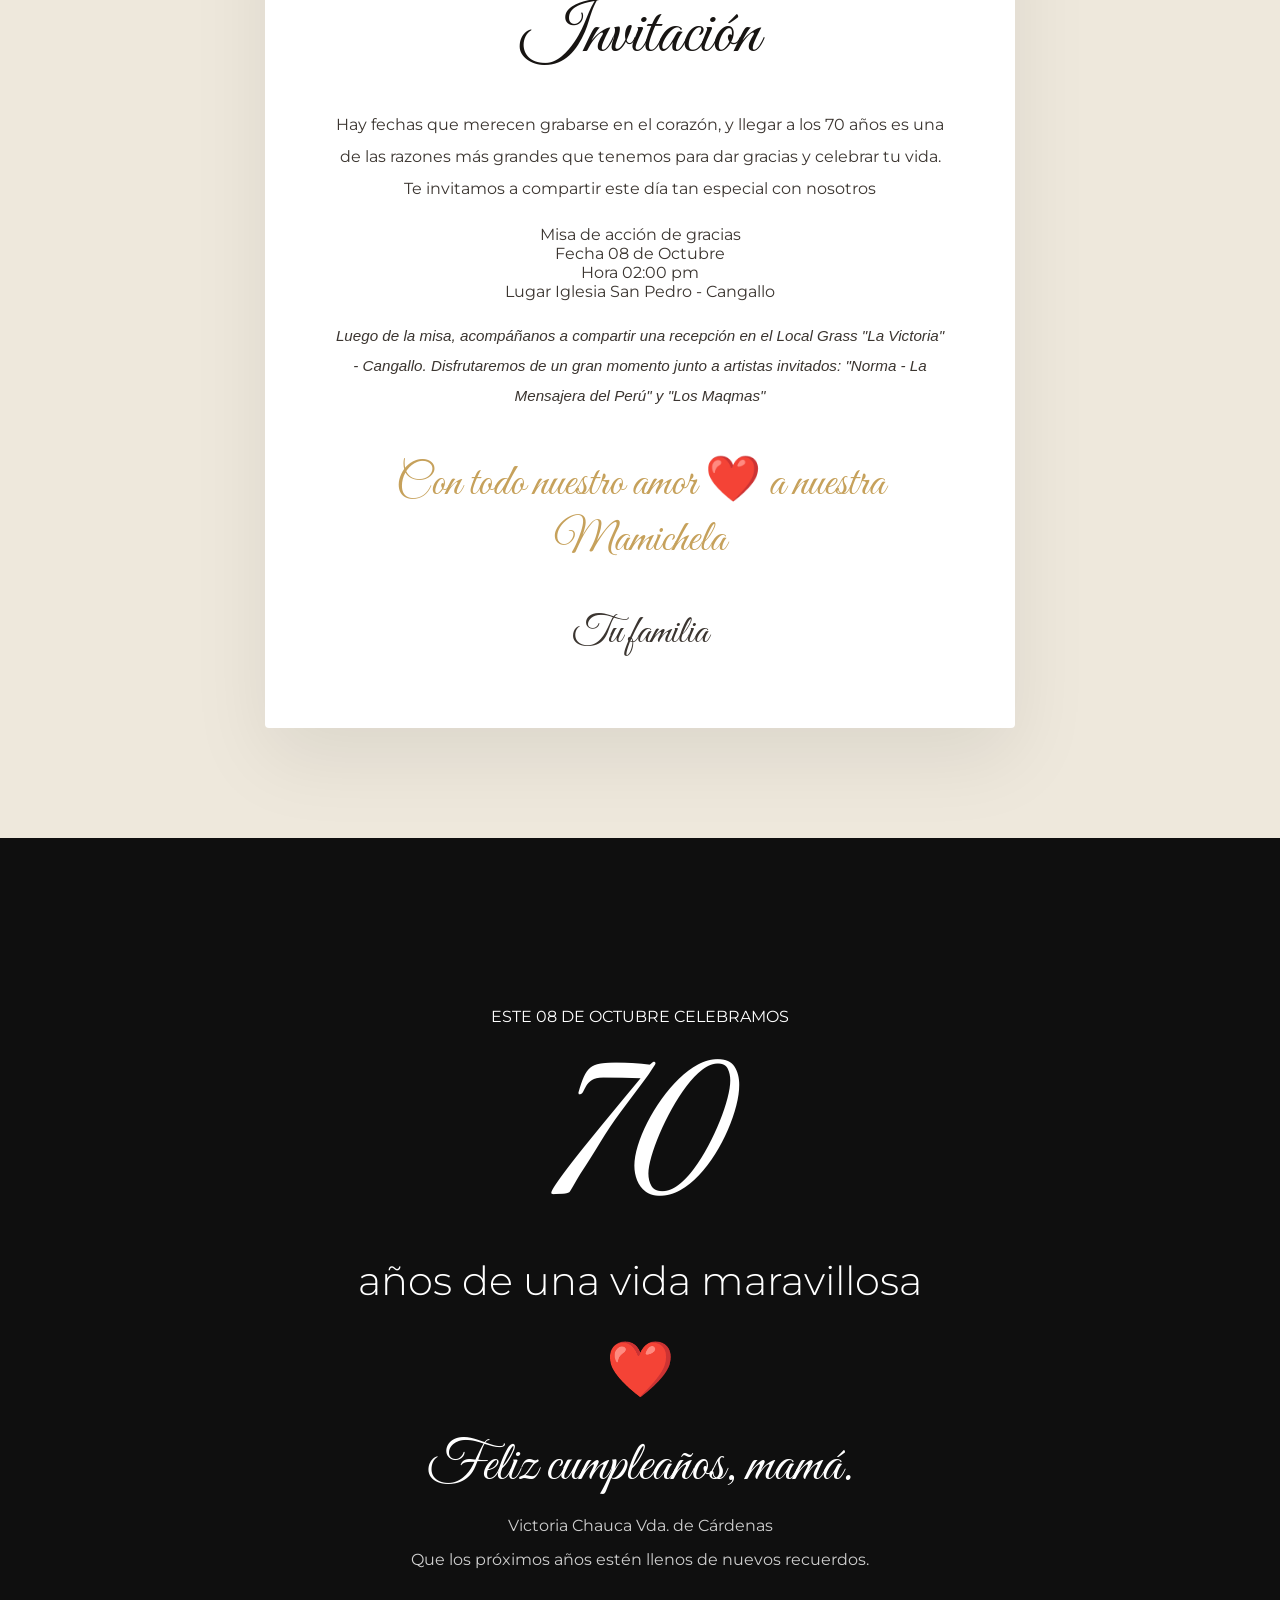
==== commit b30cc87c: "Commit 2do Cumple Mama" ====
--- a/index.html
+++ b/index.html
@@ -274,7 +274,7 @@
                         <p class="m-0" style="font-size: 0.95rem; font-style: italic;">
                             Luego de la misa, acompáñanos a compartir una recepción en el Local Grass "La Victoria" -
                             Cangallo.
-                            Disfrutaremos de un gran momento junto a artistas invitados: "Norma y La Mensajera del Perú" y "Los Maqmas" </p>
+                            Disfrutaremos de un gran momento junto a artistas invitados: "Norma - La Mensajera del Perú" y "Los Maqmas" </p>
                     </div>
                 </div>
 
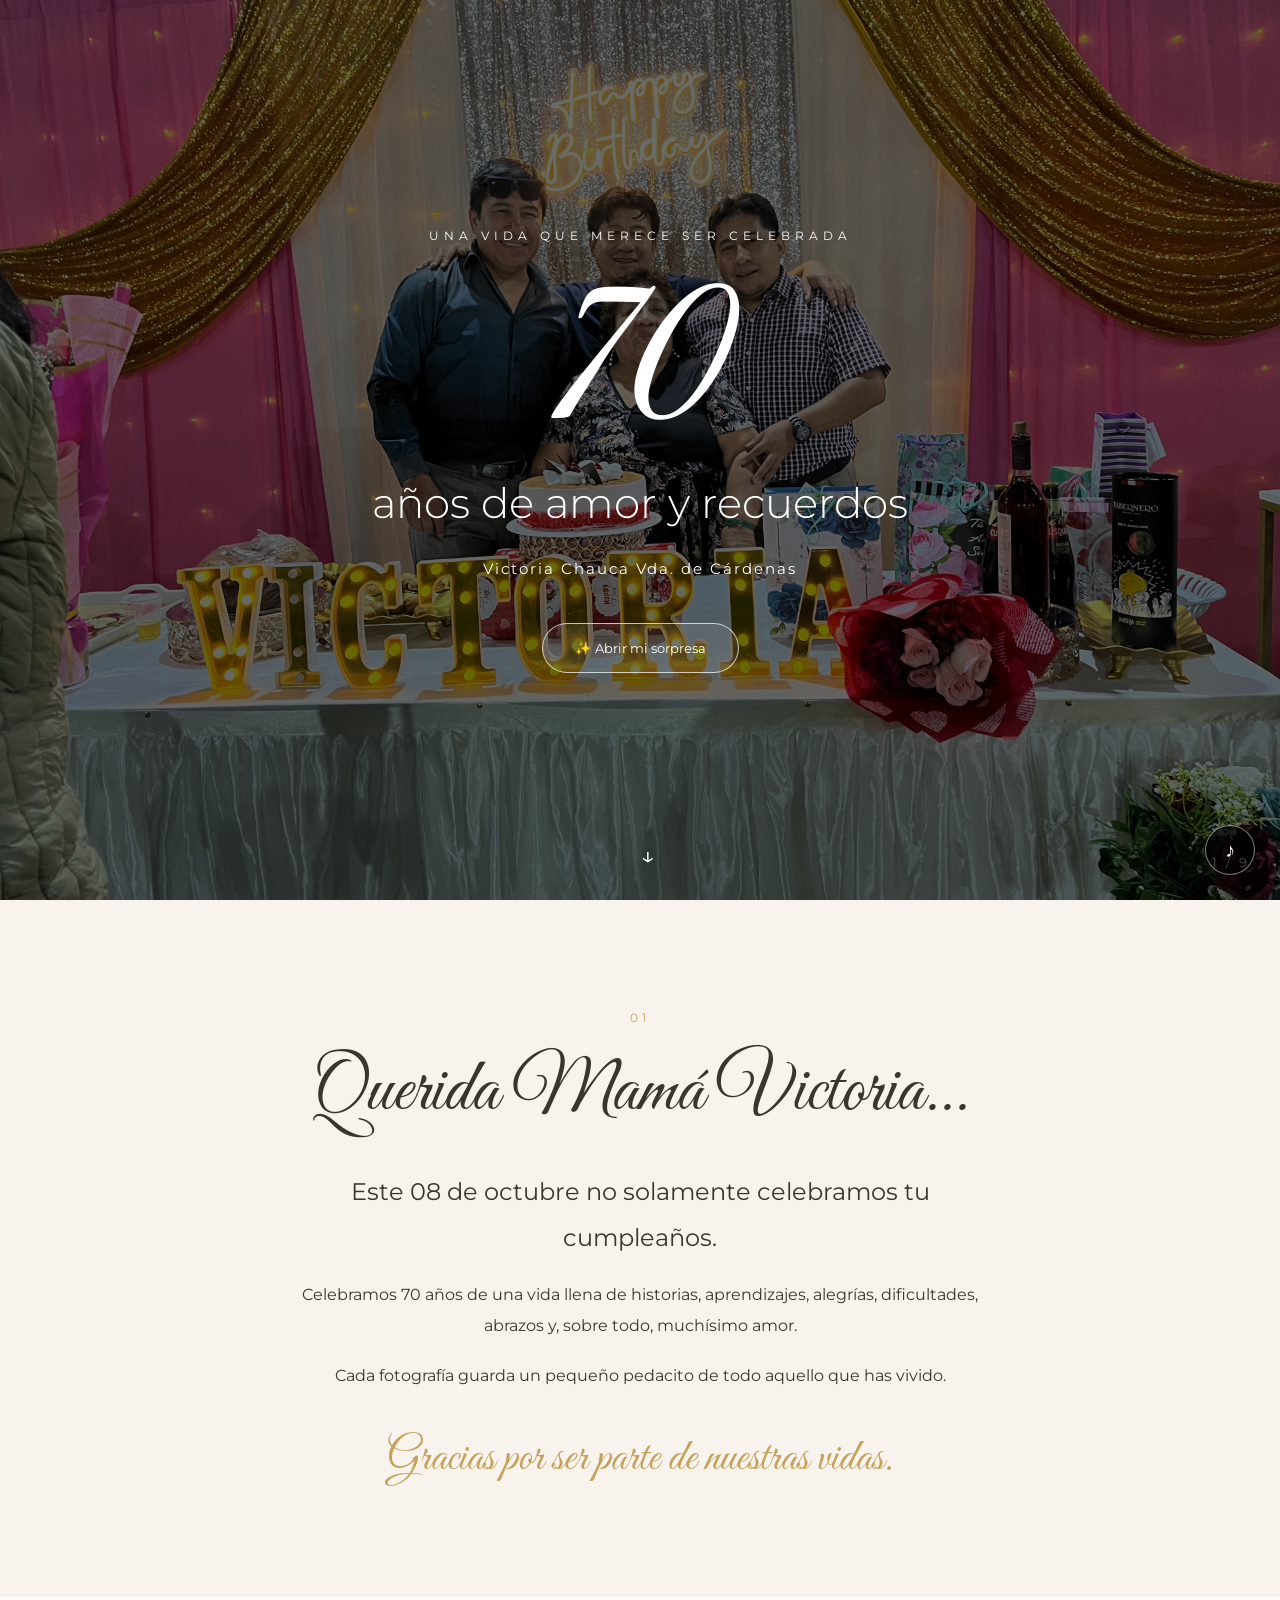
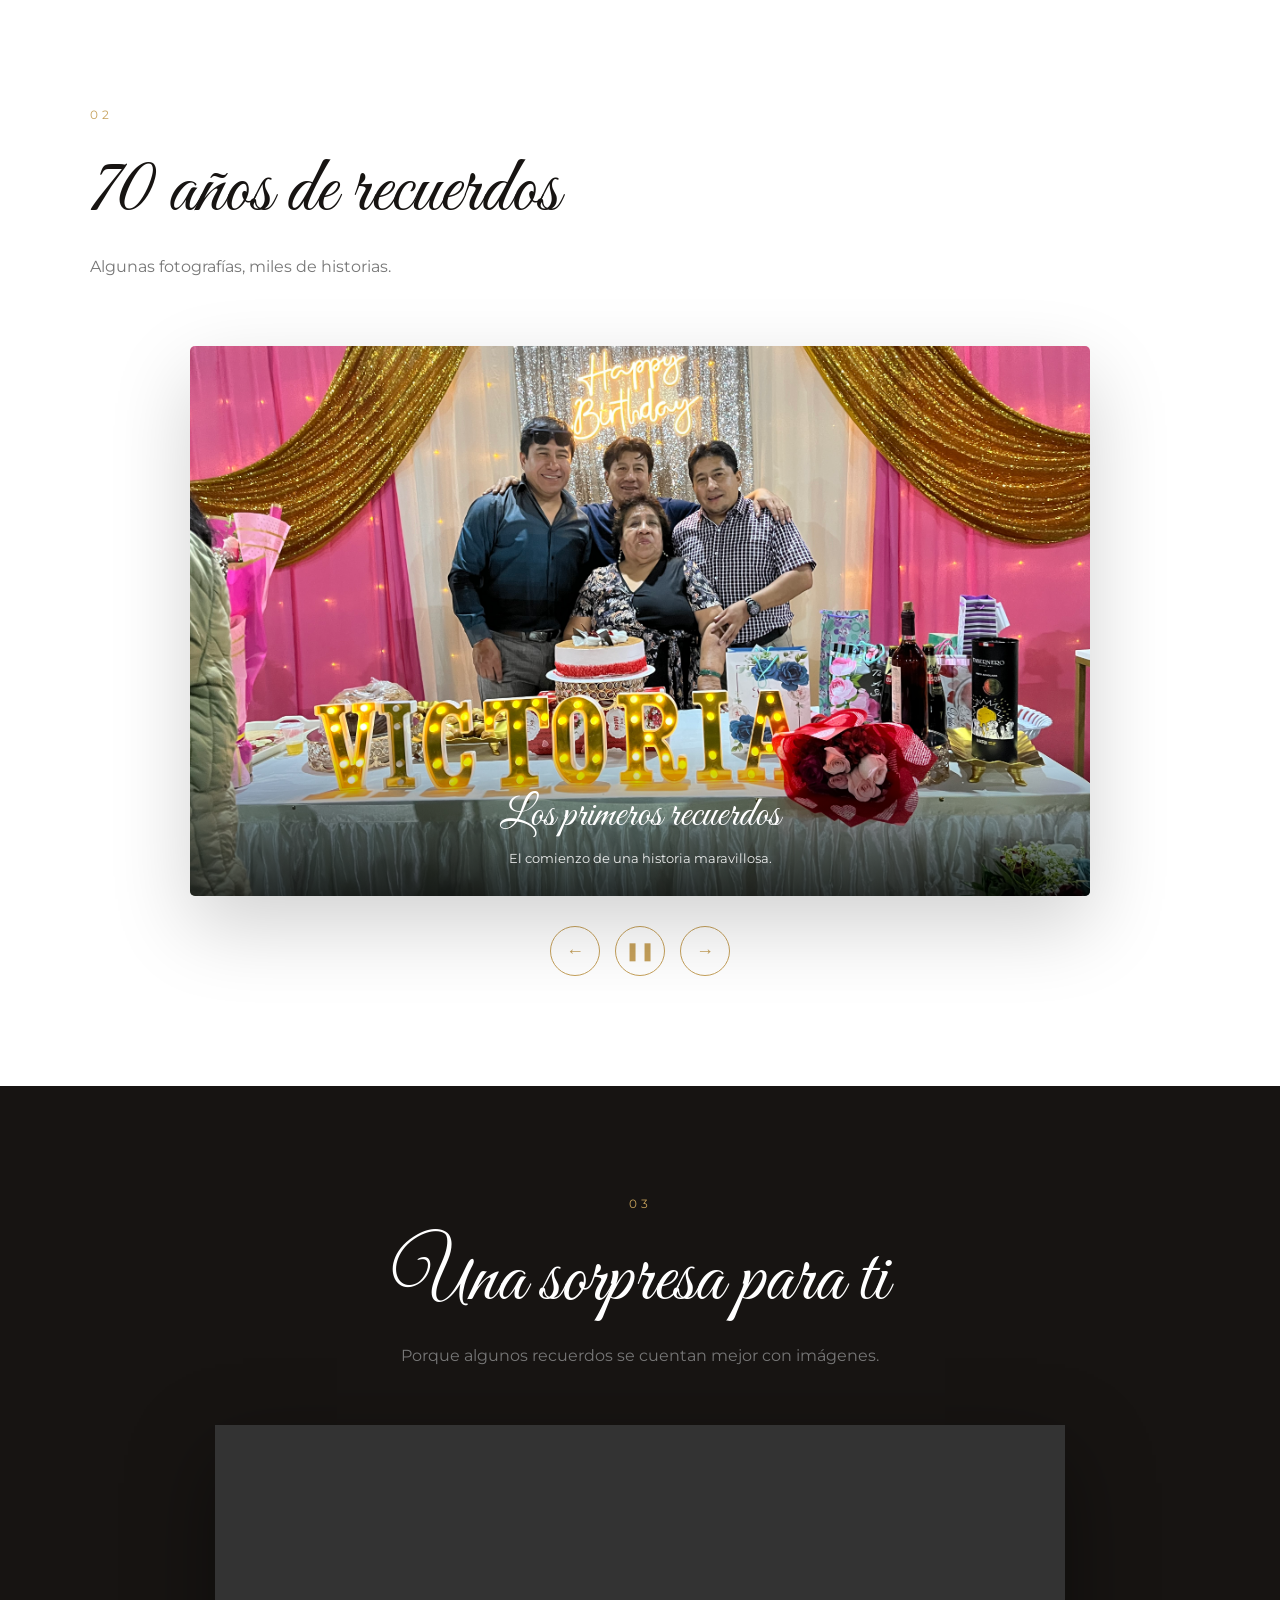
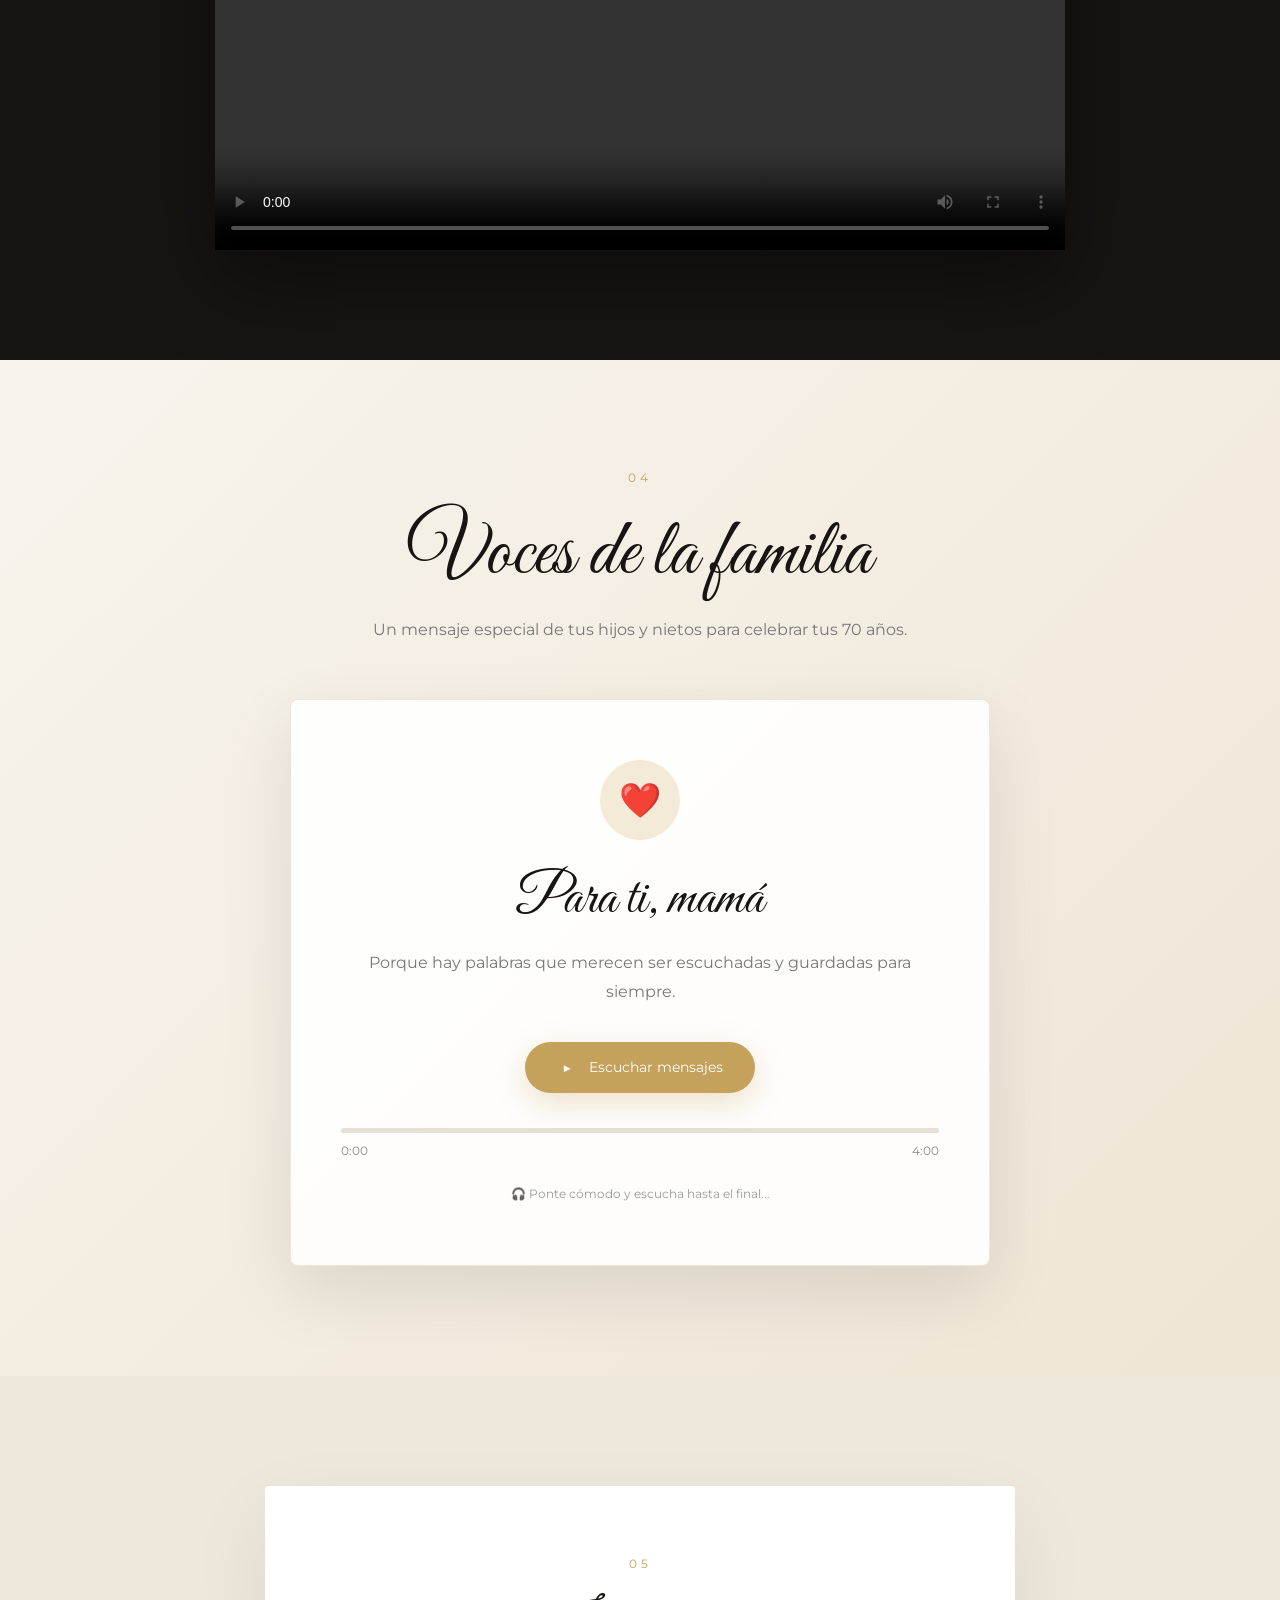
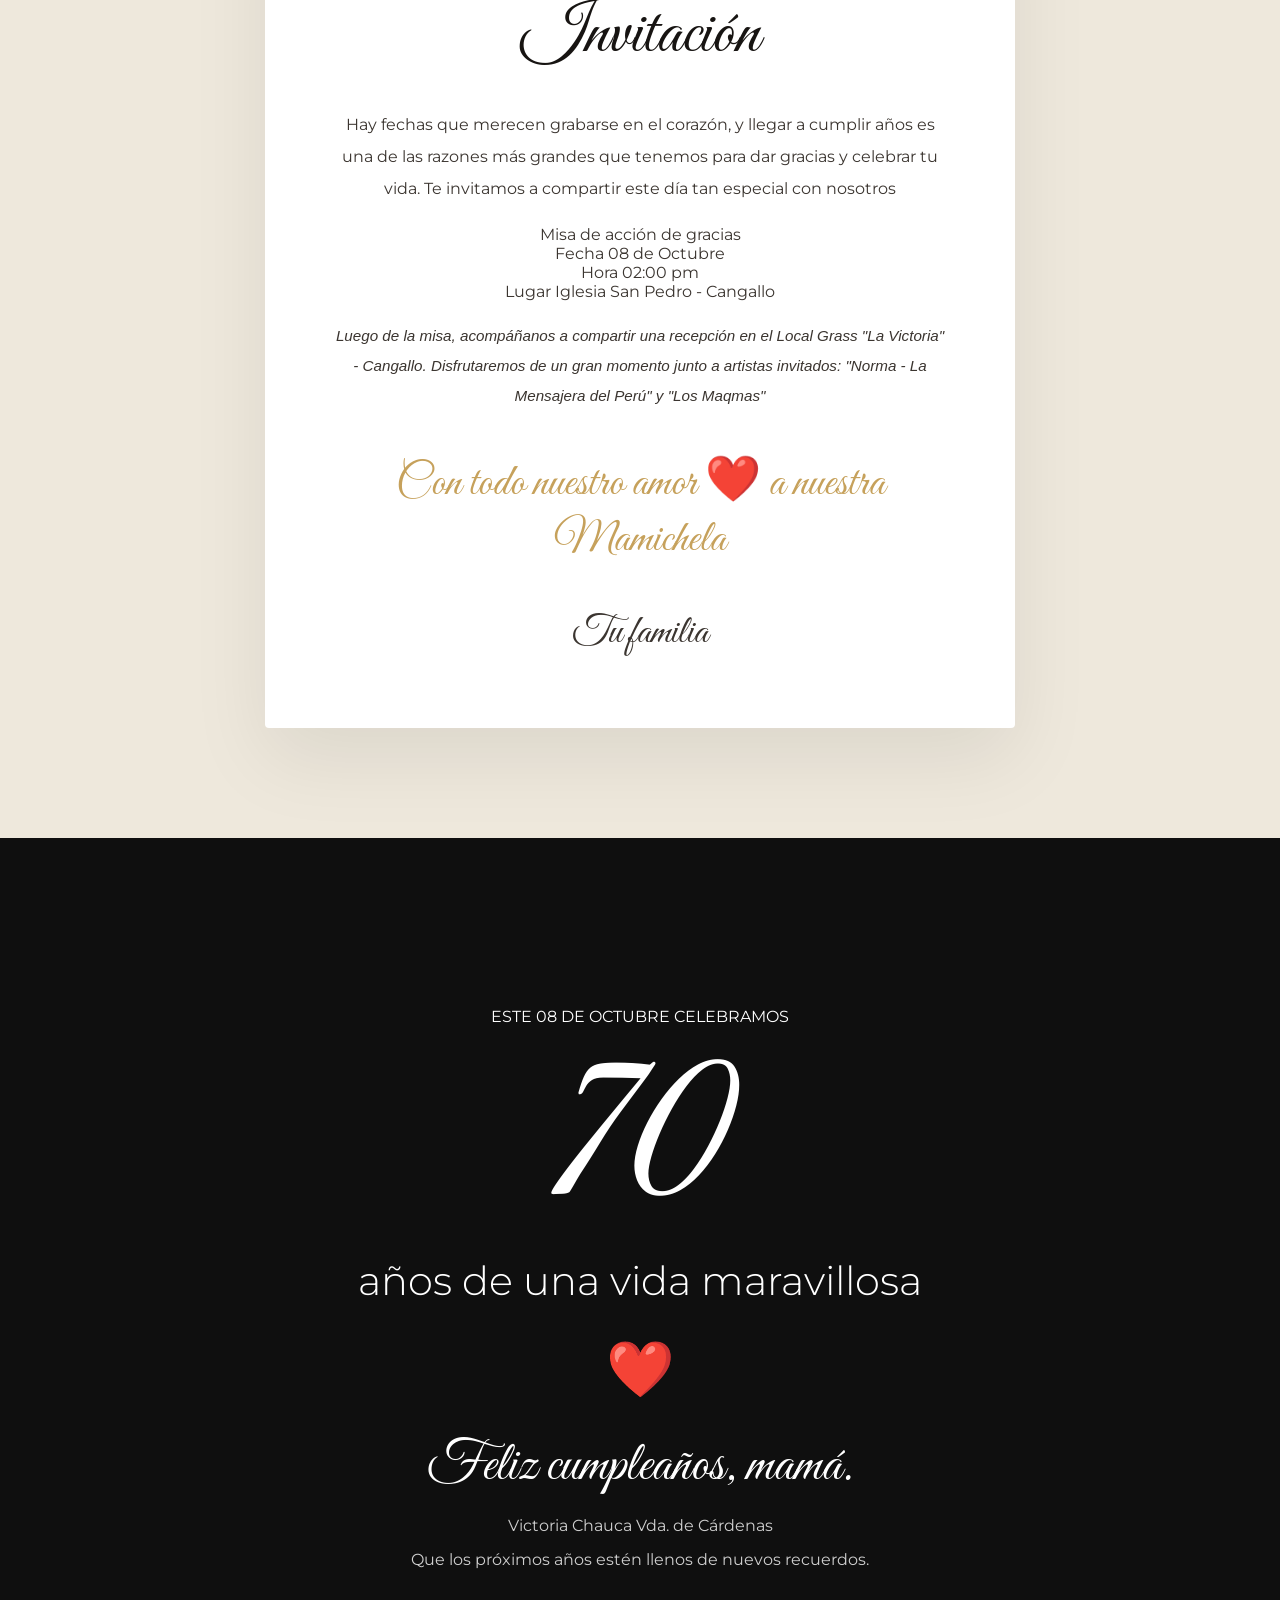
==== commit 8ca0b013: "Commit 2do Cumple Mama" ====
--- a/index.html
+++ b/index.html
@@ -237,7 +237,7 @@
                 </h2>
 
                 <p class="mb-4">
-                    Hay fechas que merecen grabarse en el corazón, y llegar a los 70 años es una de las razones más
+                    Hay fechas que merecen grabarse en el corazón, y llegar a cumplir años es una de las razones más
                     grandes que tenemos para dar gracias y celebrar tu vida.
                     Te invitamos a compartir este día tan especial con nosotros
                 </p>
